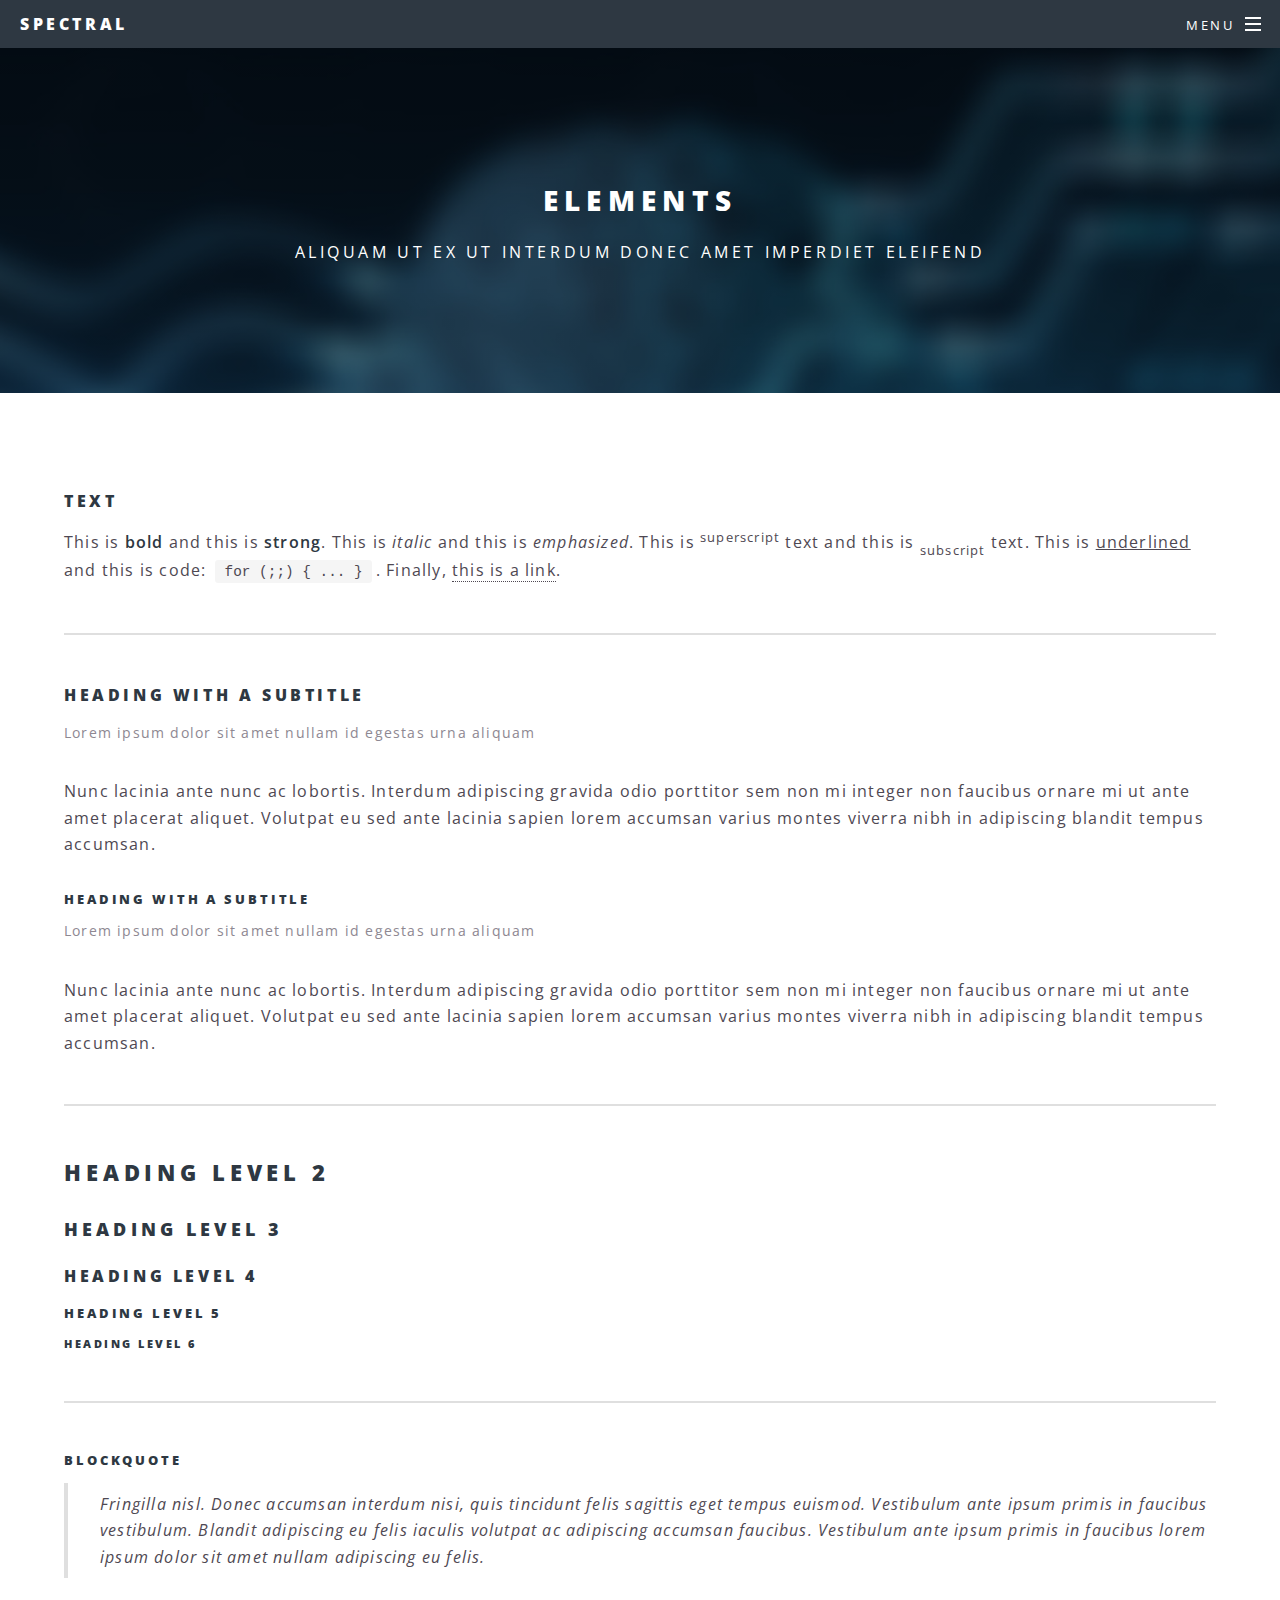
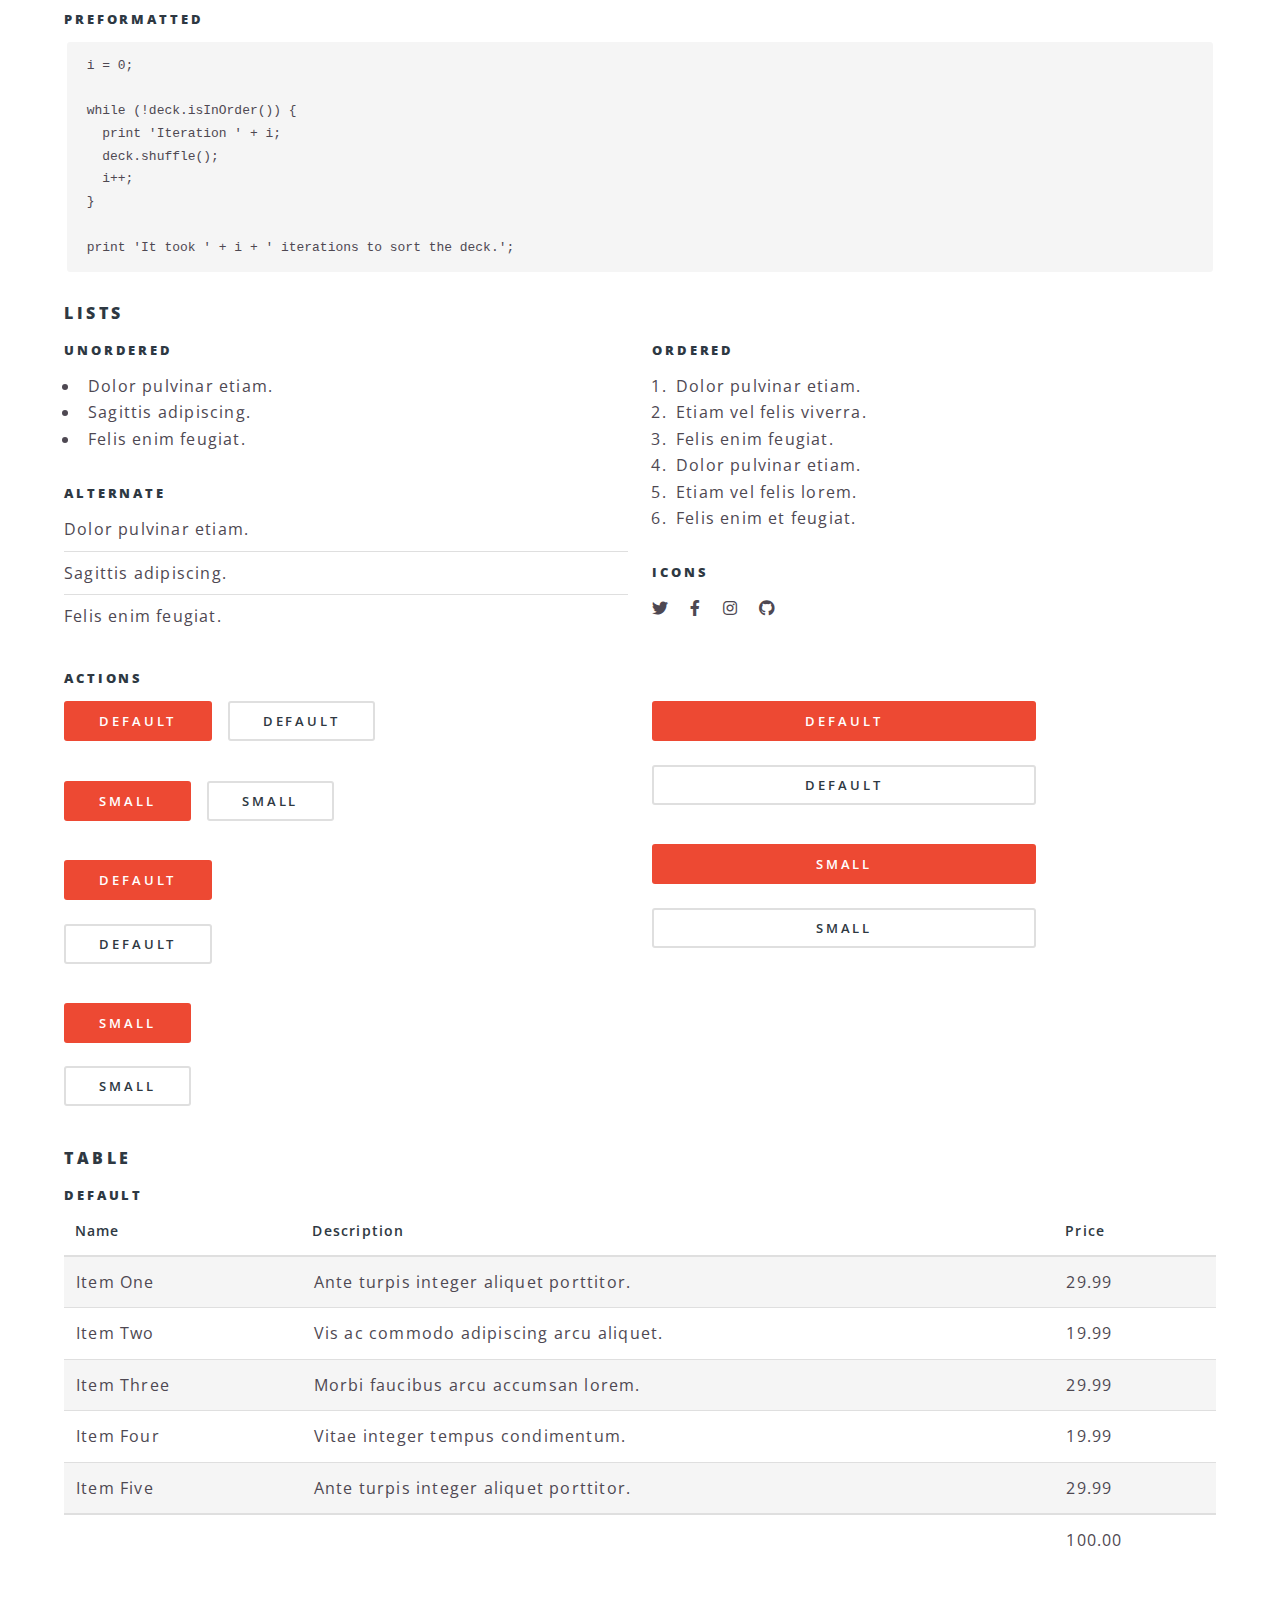
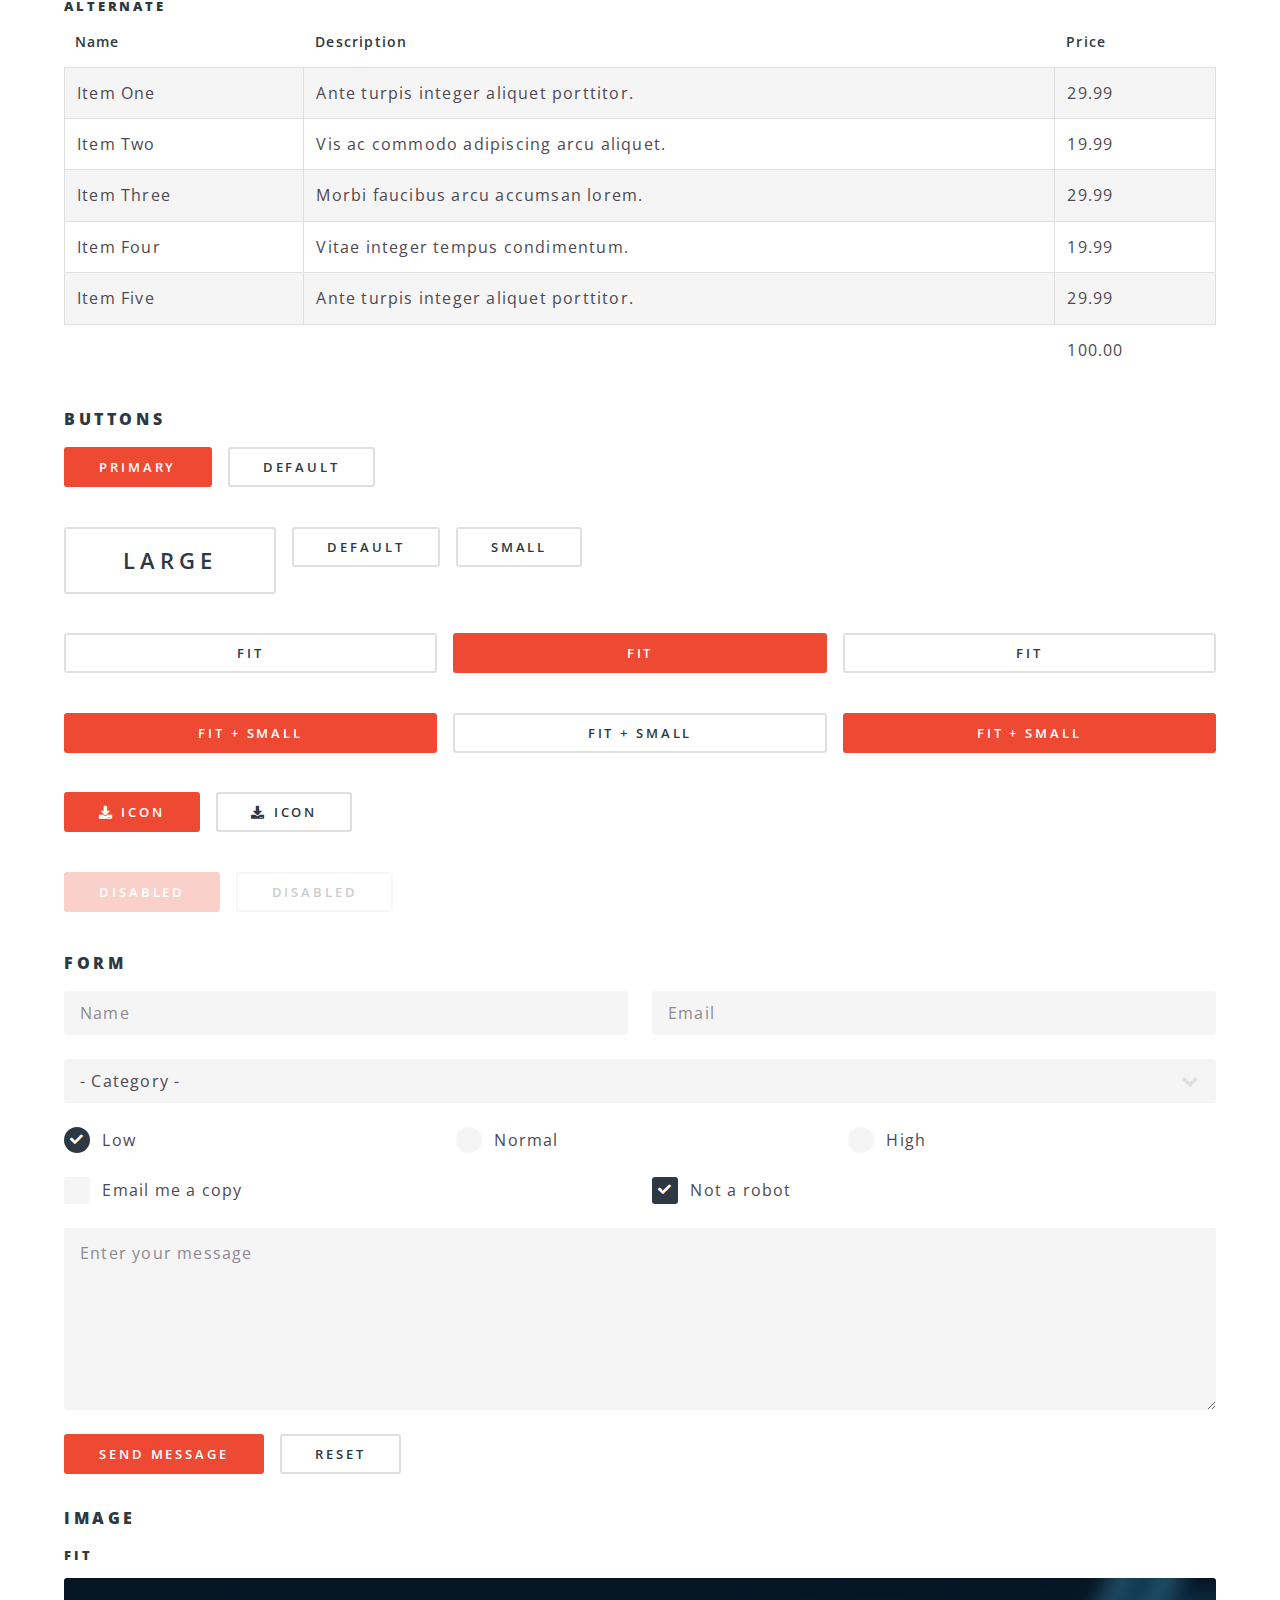
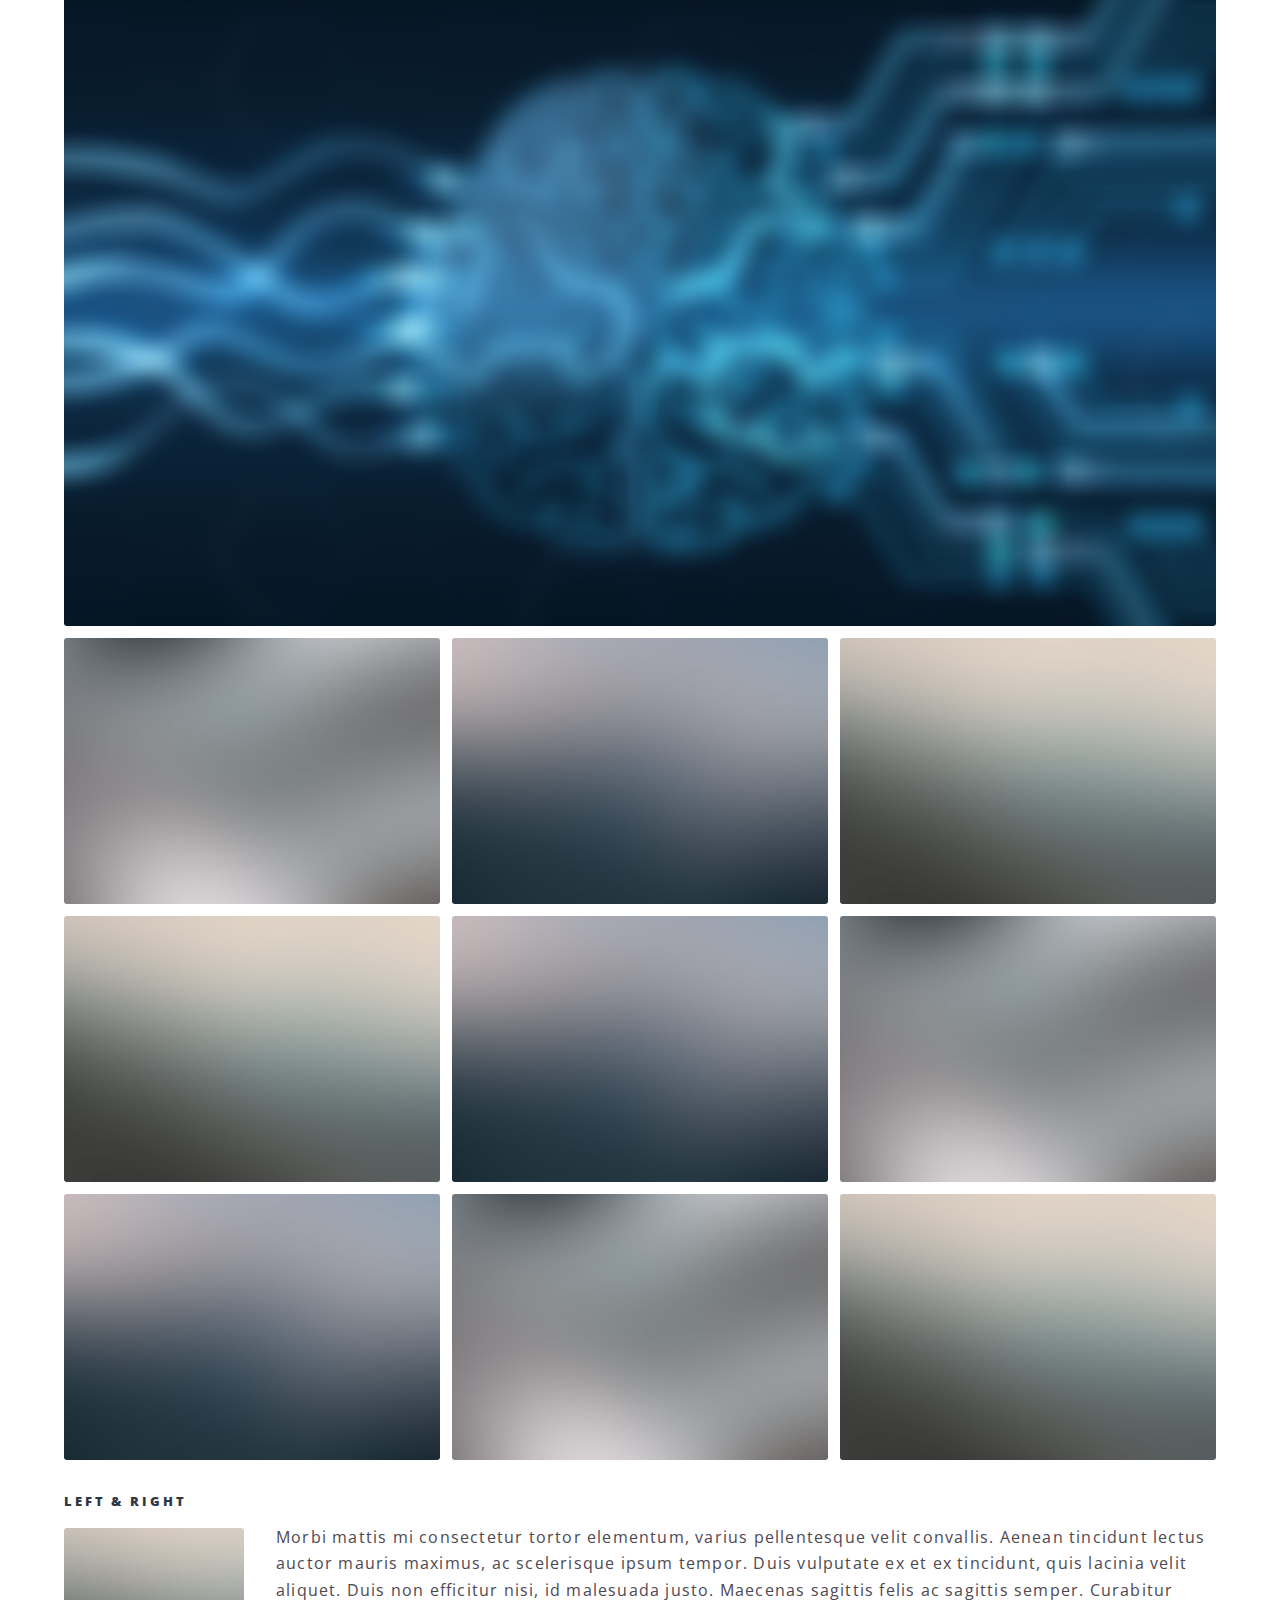
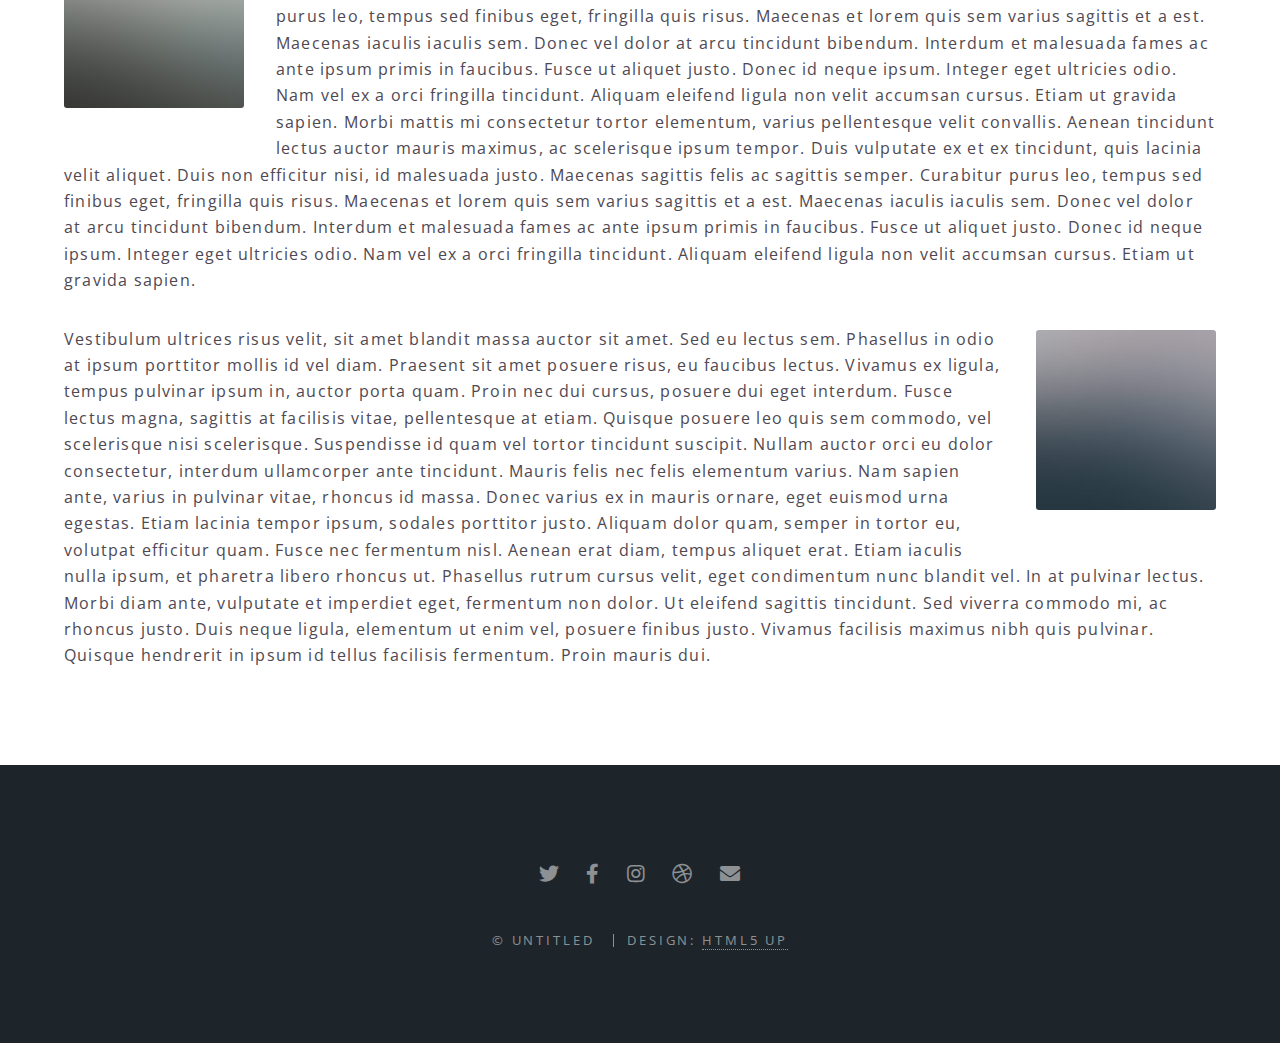
==== contact.html @ a194f53e "Updating website..." ====
<!DOCTYPE HTML>
<!--
	Pablo Doñate Navarro
	html5up.net | @ajlkn
	Free for personal and commercial use under the CCA 3.0 license (html5up.net/license)
-->
<html>

<head>
	<title>Elements - Spectral by HTML5 UP</title>
	<meta charset="utf-8" />
	<meta name="viewport" content="width=device-width, initial-scale=1, user-scalable=no" />
	<link rel="stylesheet" href="assets/css/main.css" />
	<noscript>
		<link rel="stylesheet" href="assets/css/noscript.css" />
	</noscript>
</head>

<body class="is-preload">

	<!-- Page Wrapper -->
	<div id="page-wrapper">

		<!-- Header -->
		<header id="header">
			<h1><a href="index.html">Spectral</a></h1>
			<nav id="nav">
				<ul>
					<li class="special">
						<a href="#menu" class="menuToggle"><span>Menu</span></a>
						<div id="menu">
							<ul>
								<li><a href="index.html">Home</a></li>
								<li><a href="generic.html">Generic</a></li>
								<li><a href="elements.html">Elements</a></li>
								<li><a href="#">Sign Up</a></li>
								<li><a href="#">Log In</a></li>
							</ul>
						</div>
					</li>
				</ul>
			</nav>
		</header>

		<!-- Main -->
		<article id="main">
			<header>
				<h2>Elements</h2>
				<p>Aliquam ut ex ut interdum donec amet imperdiet eleifend</p>
			</header>
			<section class="wrapper style5">
				<div class="inner">

					<section>
						<h4>Text</h4>
						<p>This is <b>bold</b> and this is <strong>strong</strong>. This is <i>italic</i> and this is
							<em>emphasized</em>.
							This is <sup>superscript</sup> text and this is <sub>subscript</sub> text.
							This is <u>underlined</u> and this is code: <code>for (;;) { ... }</code>. Finally, <a
								href="#">this is a link</a>.</p>
						<hr />
						<header>
							<h4>Heading with a Subtitle</h4>
							<p>Lorem ipsum dolor sit amet nullam id egestas urna aliquam</p>
						</header>
						<p>Nunc lacinia ante nunc ac lobortis. Interdum adipiscing gravida odio porttitor sem non mi
							integer non faucibus ornare mi ut ante amet placerat aliquet. Volutpat eu sed ante lacinia
							sapien lorem accumsan varius montes viverra nibh in adipiscing blandit tempus accumsan.</p>
						<header>
							<h5>Heading with a Subtitle</h5>
							<p>Lorem ipsum dolor sit amet nullam id egestas urna aliquam</p>
						</header>
						<p>Nunc lacinia ante nunc ac lobortis. Interdum adipiscing gravida odio porttitor sem non mi
							integer non faucibus ornare mi ut ante amet placerat aliquet. Volutpat eu sed ante lacinia
							sapien lorem accumsan varius montes viverra nibh in adipiscing blandit tempus accumsan.</p>
						<hr />
						<h2>Heading Level 2</h2>
						<h3>Heading Level 3</h3>
						<h4>Heading Level 4</h4>
						<h5>Heading Level 5</h5>
						<h6>Heading Level 6</h6>
						<hr />
						<h5>Blockquote</h5>
						<blockquote>Fringilla nisl. Donec accumsan interdum nisi, quis tincidunt felis sagittis eget
							tempus euismod. Vestibulum ante ipsum primis in faucibus vestibulum. Blandit adipiscing eu
							felis iaculis volutpat ac adipiscing accumsan faucibus. Vestibulum ante ipsum primis in
							faucibus lorem ipsum dolor sit amet nullam adipiscing eu felis.</blockquote>
						<h5>Preformatted</h5>
						<pre><code>i = 0;

while (!deck.isInOrder()) {
  print 'Iteration ' + i;
  deck.shuffle();
  i++;
}

print 'It took ' + i + ' iterations to sort the deck.';</code></pre>
					</section>

					<section>
						<h4>Lists</h4>
						<div class="row">
							<div class="col-6 col-12-medium">
								<h5>Unordered</h5>
								<ul>
									<li>Dolor pulvinar etiam.</li>
									<li>Sagittis adipiscing.</li>
									<li>Felis enim feugiat.</li>
								</ul>
								<h5>Alternate</h5>
								<ul class="alt">
									<li>Dolor pulvinar etiam.</li>
									<li>Sagittis adipiscing.</li>
									<li>Felis enim feugiat.</li>
								</ul>
							</div>
							<div class="col-6 col-12-medium">
								<h5>Ordered</h5>
								<ol>
									<li>Dolor pulvinar etiam.</li>
									<li>Etiam vel felis viverra.</li>
									<li>Felis enim feugiat.</li>
									<li>Dolor pulvinar etiam.</li>
									<li>Etiam vel felis lorem.</li>
									<li>Felis enim et feugiat.</li>
								</ol>
								<h5>Icons</h5>
								<ul class="icons">
									<li><a href="#" class="icon brands fa-twitter"><span
												class="label">Twitter</span></a></li>
									<li><a href="#" class="icon brands fa-facebook-f"><span
												class="label">Facebook</span></a></li>
									<li><a href="#" class="icon brands fa-instagram"><span
												class="label">Instagram</span></a></li>
									<li><a href="#" class="icon brands fa-github"><span class="label">Github</span></a>
									</li>
								</ul>
							</div>
						</div>
						<h5>Actions</h5>
						<div class="row">
							<div class="col-6 col-12-medium">
								<ul class="actions">
									<li><a href="#" class="button primary">Default</a></li>
									<li><a href="#" class="button">Default</a></li>
								</ul>
								<ul class="actions small">
									<li><a href="#" class="button primary small">Small</a></li>
									<li><a href="#" class="button small">Small</a></li>
								</ul>
								<ul class="actions stacked">
									<li><a href="#" class="button primary">Default</a></li>
									<li><a href="#" class="button">Default</a></li>
								</ul>
								<ul class="actions stacked">
									<li><a href="#" class="button primary small">Small</a></li>
									<li><a href="#" class="button small">Small</a></li>
								</ul>
							</div>
							<div class="col-6 col-12-medium">
								<ul class="actions stacked">
									<li><a href="#" class="button primary fit">Default</a></li>
									<li><a href="#" class="button fit">Default</a></li>
								</ul>
								<ul class="actions stacked">
									<li><a href="#" class="button primary small fit">Small</a></li>
									<li><a href="#" class="button small fit">Small</a></li>
								</ul>
							</div>
						</div>
					</section>

					<section>
						<h4>Table</h4>
						<h5>Default</h5>
						<div class="table-wrapper">
							<table>
								<thead>
									<tr>
										<th>Name</th>
										<th>Description</th>
										<th>Price</th>
									</tr>
								</thead>
								<tbody>
									<tr>
										<td>Item One</td>
										<td>Ante turpis integer aliquet porttitor.</td>
										<td>29.99</td>
									</tr>
									<tr>
										<td>Item Two</td>
										<td>Vis ac commodo adipiscing arcu aliquet.</td>
										<td>19.99</td>
									</tr>
									<tr>
										<td>Item Three</td>
										<td> Morbi faucibus arcu accumsan lorem.</td>
										<td>29.99</td>
									</tr>
									<tr>
										<td>Item Four</td>
										<td>Vitae integer tempus condimentum.</td>
										<td>19.99</td>
									</tr>
									<tr>
										<td>Item Five</td>
										<td>Ante turpis integer aliquet porttitor.</td>
										<td>29.99</td>
									</tr>
								</tbody>
								<tfoot>
									<tr>
										<td colspan="2"></td>
										<td>100.00</td>
									</tr>
								</tfoot>
							</table>
						</div>

						<h5>Alternate</h5>
						<div class="table-wrapper">
							<table class="alt">
								<thead>
									<tr>
										<th>Name</th>
										<th>Description</th>
										<th>Price</th>
									</tr>
								</thead>
								<tbody>
									<tr>
										<td>Item One</td>
										<td>Ante turpis integer aliquet porttitor.</td>
										<td>29.99</td>
									</tr>
									<tr>
										<td>Item Two</td>
										<td>Vis ac commodo adipiscing arcu aliquet.</td>
										<td>19.99</td>
									</tr>
									<tr>
										<td>Item Three</td>
										<td> Morbi faucibus arcu accumsan lorem.</td>
										<td>29.99</td>
									</tr>
									<tr>
										<td>Item Four</td>
										<td>Vitae integer tempus condimentum.</td>
										<td>19.99</td>
									</tr>
									<tr>
										<td>Item Five</td>
										<td>Ante turpis integer aliquet porttitor.</td>
										<td>29.99</td>
									</tr>
								</tbody>
								<tfoot>
									<tr>
										<td colspan="2"></td>
										<td>100.00</td>
									</tr>
								</tfoot>
							</table>
						</div>
					</section>

					<section>
						<h4>Buttons</h4>
						<ul class="actions">
							<li><a href="#" class="button primary">Primary</a></li>
							<li><a href="#" class="button">Default</a></li>
						</ul>
						<ul class="actions">
							<li><a href="#" class="button large">Large</a></li>
							<li><a href="#" class="button">Default</a></li>
							<li><a href="#" class="button small">Small</a></li>
						</ul>
						<ul class="actions fit">
							<li><a href="#" class="button fit">Fit</a></li>
							<li><a href="#" class="button primary fit">Fit</a></li>
							<li><a href="#" class="button fit">Fit</a></li>
						</ul>
						<ul class="actions fit small">
							<li><a href="#" class="button primary fit small">Fit + Small</a></li>
							<li><a href="#" class="button fit small">Fit + Small</a></li>
							<li><a href="#" class="button primary fit small">Fit + Small</a></li>
						</ul>
						<ul class="actions">
							<li><a href="#" class="button primary icon solid fa-download">Icon</a></li>
							<li><a href="#" class="button icon solid fa-download">Icon</a></li>
						</ul>
						<ul class="actions">
							<li><span class="button primary disabled">Disabled</span></li>
							<li><span class="button disabled">Disabled</span></li>
						</ul>
					</section>

					<section>
						<h4>Form</h4>
						<form method="post" action="#">
							<div class="row gtr-uniform">
								<div class="col-6 col-12-xsmall">
									<input type="text" name="demo-name" id="demo-name" value="" placeholder="Name" />
								</div>
								<div class="col-6 col-12-xsmall">
									<input type="email" name="demo-email" id="demo-email" value=""
										placeholder="Email" />
								</div>
								<div class="col-12">
									<select name="demo-category" id="demo-category">
										<option value="">- Category -</option>
										<option value="1">Manufacturing</option>
										<option value="1">Shipping</option>
										<option value="1">Administration</option>
										<option value="1">Human Resources</option>
									</select>
								</div>
								<div class="col-4 col-12-small">
									<input type="radio" id="demo-priority-low" name="demo-priority" checked>
									<label for="demo-priority-low">Low</label>
								</div>
								<div class="col-4 col-12-small">
									<input type="radio" id="demo-priority-normal" name="demo-priority">
									<label for="demo-priority-normal">Normal</label>
								</div>
								<div class="col-4 col-12-small">
									<input type="radio" id="demo-priority-high" name="demo-priority">
									<label for="demo-priority-high">High</label>
								</div>
								<div class="col-6 col-12-small">
									<input type="checkbox" id="demo-copy" name="demo-copy">
									<label for="demo-copy">Email me a copy</label>
								</div>
								<div class="col-6 col-12-small">
									<input type="checkbox" id="demo-human" name="demo-human" checked>
									<label for="demo-human">Not a robot</label>
								</div>
								<div class="col-12">
									<textarea name="demo-message" id="demo-message" placeholder="Enter your message"
										rows="6"></textarea>
								</div>
								<div class="col-12">
									<ul class="actions">
										<li><input type="submit" value="Send Message" class="primary" /></li>
										<li><input type="reset" value="Reset" /></li>
									</ul>
								</div>
							</div>
						</form>
					</section>

					<section>
						<h4>Image</h4>
						<h5>Fit</h5>
						<div class="box alt">
							<div class="row gtr-50 gtr-uniform">
								<div class="col-12"><span class="image fit"><img src="images/banner.jpg"
											alt="" /></span></div>
								<div class="col-4"><span class="image fit"><img src="images/pic01.jpg" alt="" /></span>
								</div>
								<div class="col-4"><span class="image fit"><img src="images/pic02.jpg" alt="" /></span>
								</div>
								<div class="col-4"><span class="image fit"><img src="images/pic03.jpg" alt="" /></span>
								</div>
								<div class="col-4"><span class="image fit"><img src="images/pic03.jpg" alt="" /></span>
								</div>
								<div class="col-4"><span class="image fit"><img src="images/pic02.jpg" alt="" /></span>
								</div>
								<div class="col-4"><span class="image fit"><img src="images/pic01.jpg" alt="" /></span>
								</div>
								<div class="col-4"><span class="image fit"><img src="images/pic02.jpg" alt="" /></span>
								</div>
								<div class="col-4"><span class="image fit"><img src="images/pic01.jpg" alt="" /></span>
								</div>
								<div class="col-4"><span class="image fit"><img src="images/pic03.jpg" alt="" /></span>
								</div>
							</div>
						</div>
						<h5>Left &amp; Right</h5>
						<p><span class="image left"><img src="images/pic04.jpg" alt="" /></span>Morbi mattis mi
							consectetur tortor elementum, varius pellentesque velit convallis. Aenean tincidunt lectus
							auctor mauris maximus, ac scelerisque ipsum tempor. Duis vulputate ex et ex tincidunt, quis
							lacinia velit aliquet. Duis non efficitur nisi, id malesuada justo. Maecenas sagittis felis
							ac sagittis semper. Curabitur purus leo, tempus sed finibus eget, fringilla quis risus.
							Maecenas et lorem quis sem varius sagittis et a est. Maecenas iaculis iaculis sem. Donec vel
							dolor at arcu tincidunt bibendum. Interdum et malesuada fames ac ante ipsum primis in
							faucibus. Fusce ut aliquet justo. Donec id neque ipsum. Integer eget ultricies odio. Nam vel
							ex a orci fringilla tincidunt. Aliquam eleifend ligula non velit accumsan cursus. Etiam ut
							gravida sapien. Morbi mattis mi consectetur tortor elementum, varius pellentesque velit
							convallis. Aenean tincidunt lectus auctor mauris maximus, ac scelerisque ipsum tempor. Duis
							vulputate ex et ex tincidunt, quis lacinia velit aliquet. Duis non efficitur nisi, id
							malesuada justo. Maecenas sagittis felis ac sagittis semper. Curabitur purus leo, tempus sed
							finibus eget, fringilla quis risus. Maecenas et lorem quis sem varius sagittis et a est.
							Maecenas iaculis iaculis sem. Donec vel dolor at arcu tincidunt bibendum. Interdum et
							malesuada fames ac ante ipsum primis in faucibus. Fusce ut aliquet justo. Donec id neque
							ipsum. Integer eget ultricies odio. Nam vel ex a orci fringilla tincidunt. Aliquam eleifend
							ligula non velit accumsan cursus. Etiam ut gravida sapien.</p>
						<p><span class="image right"><img src="images/pic05.jpg" alt="" /></span>Vestibulum ultrices
							risus velit, sit amet blandit massa auctor sit amet. Sed eu lectus sem. Phasellus in odio at
							ipsum porttitor mollis id vel diam. Praesent sit amet posuere risus, eu faucibus lectus.
							Vivamus ex ligula, tempus pulvinar ipsum in, auctor porta quam. Proin nec dui cursus,
							posuere dui eget interdum. Fusce lectus magna, sagittis at facilisis vitae, pellentesque at
							etiam. Quisque posuere leo quis sem commodo, vel scelerisque nisi scelerisque. Suspendisse
							id quam vel tortor tincidunt suscipit. Nullam auctor orci eu dolor consectetur, interdum
							ullamcorper ante tincidunt. Mauris felis nec felis elementum varius. Nam sapien ante, varius
							in pulvinar vitae, rhoncus id massa. Donec varius ex in mauris ornare, eget euismod urna
							egestas. Etiam lacinia tempor ipsum, sodales porttitor justo. Aliquam dolor quam, semper in
							tortor eu, volutpat efficitur quam. Fusce nec fermentum nisl. Aenean erat diam, tempus
							aliquet erat. Etiam iaculis nulla ipsum, et pharetra libero rhoncus ut. Phasellus rutrum
							cursus velit, eget condimentum nunc blandit vel. In at pulvinar lectus. Morbi diam ante,
							vulputate et imperdiet eget, fermentum non dolor. Ut eleifend sagittis tincidunt. Sed
							viverra commodo mi, ac rhoncus justo. Duis neque ligula, elementum ut enim vel, posuere
							finibus justo. Vivamus facilisis maximus nibh quis pulvinar. Quisque hendrerit in ipsum id
							tellus facilisis fermentum. Proin mauris dui.</p>
					</section>

				</div>
			</section>
		</article>

		<!-- Footer -->
		<footer id="footer">
			<ul class="icons">
				<li><a href="#" class="icon brands fa-twitter"><span class="label">Twitter</span></a></li>
				<li><a href="#" class="icon brands fa-facebook-f"><span class="label">Facebook</span></a></li>
				<li><a href="#" class="icon brands fa-instagram"><span class="label">Instagram</span></a></li>
				<li><a href="#" class="icon brands fa-dribbble"><span class="label">Dribbble</span></a></li>
				<li><a href="#" class="icon solid fa-envelope"><span class="label">Email</span></a></li>
			</ul>
			<ul class="copyright">
				<li>&copy; Untitled</li>
				<li>Design: <a href="http://html5up.net">HTML5 UP</a></li>
			</ul>
		</footer>

	</div>

	<!-- Scripts -->
	<script src="assets/js/jquery.min.js"></script>
	<script src="assets/js/jquery.scrollex.min.js"></script>
	<script src="assets/js/jquery.scrolly.min.js"></script>
	<script src="assets/js/browser.min.js"></script>
	<script src="assets/js/breakpoints.min.js"></script>
	<script src="assets/js/util.js"></script>
	<script src="assets/js/main.js"></script>

</body>

</html>
---- assets/css/main.css ----
@import url(fontawesome-all.min.css);
@import url("https://fonts.googleapis.com/css?family=Open+Sans:400,400italic,600,600italic,800,800italic");

/*
	Spectral by HTML5 UP
	html5up.net | @ajlkn
	Free for personal and commercial use under the CCA 3.0 license (html5up.net/license)
*/

html, body, div, span, applet, object,
iframe, h1, h2, h3, h4, h5, h6, p, blockquote,
pre, a, abbr, acronym, address, big, cite,
code, del, dfn, em, img, ins, kbd, q, s, samp,
small, strike, strong, sub, sup, tt, var, b,
u, i, center, dl, dt, dd, ol, ul, li, fieldset,
form, label, legend, table, caption, tbody,
tfoot, thead, tr, th, td, article, aside,
canvas, details, embed, figure, figcaption,
footer, header, hgroup, menu, nav, output, ruby,
section, summary, time, mark, audio, video {
	margin: 0;
	padding: 0;
	border: 0;
	font-size: 100%;
	font: inherit;
	vertical-align: baseline;}

article, aside, details, figcaption, figure,
footer, header, hgroup, menu, nav, section {
	display: block;}

body {
	line-height: 1;
}

ol, ul {
	list-style: none;
}

blockquote, q {
	quotes: none;
}

	blockquote:before, blockquote:after, q:before, q:after {
		content: '';
		content: none;
	}

table {
	border-collapse: collapse;
	border-spacing: 0;
}

body {
	-webkit-text-size-adjust: none;
}

mark {
	background-color: transparent;
	color: inherit;
}

input::-moz-focus-inner {
	border: 0;
	padding: 0;
}

input, select, textarea {
	-moz-appearance: none;
	-webkit-appearance: none;
	-ms-appearance: none;
	appearance: none;
}

/* Basic */

	@-ms-viewport {
		width: device-width;
	}

	html {
		box-sizing: border-box;
	}

	*, *:before, *:after {
		box-sizing: inherit;
	}

	body {
		background: #2e3842;
	}

		body.is-preload *, body.is-preload *:before, body.is-preload *:after {
			-moz-animation: none !important;
			-webkit-animation: none !important;
			-ms-animation: none !important;
			animation: none !important;
			-moz-transition: none !important;
			-webkit-transition: none !important;
			-ms-transition: none !important;
			transition: none !important;
		}

	body, input, select, textarea {
		color: #fff;
		font-family: "Open Sans", Helvetica, sans-serif;
		font-size: 15pt;
		font-weight: 400;
		letter-spacing: 0.075em;
		line-height: 1.65em;
	}

		@media screen and (max-width: 1680px) {

			body, input, select, textarea {
				font-size: 13pt;
			}

		}

		@media screen and (max-width: 1280px) {

			body, input, select, textarea {
				font-size: 12pt;
			}

		}

		@media screen and (max-width: 736px) {

			body, input, select, textarea {
				font-size: 11pt;
				letter-spacing: 0.0375em;
			}

		}

	a {
		-moz-transition: color 0.2s ease, border-bottom-color 0.2s ease;
		-webkit-transition: color 0.2s ease, border-bottom-color 0.2s ease;
		-ms-transition: color 0.2s ease, border-bottom-color 0.2s ease;
		transition: color 0.2s ease, border-bottom-color 0.2s ease;
		border-bottom: dotted 1px;
		color: inherit;
		text-decoration: none;
	}

		a:hover {
			border-bottom-color: transparent;
		}

	strong, b {
		color: #fff;
		font-weight: 600;
	}

	em, i {
		font-style: italic;
	}

	p {
		margin: 0 0 2em 0;
	}

	h1, h2, h3, h4, h5, h6 {
		color: #fff;
		font-weight: 800;
		letter-spacing: 0.225em;
		line-height: 1em;
		margin: 0 0 1em 0;
		text-transform: uppercase;
	}

		h1 a, h2 a, h3 a, h4 a, h5 a, h6 a {
			color: inherit;
			text-decoration: none;
		}

	h2 {
		font-size: 1.35em;
		line-height: 1.75em;
	}

		@media screen and (max-width: 736px) {

			h2 {
				font-size: 1.1em;
				line-height: 1.65em;
			}

		}

	h3 {
		font-size: 1.15em;
		line-height: 1.75em;
	}

		@media screen and (max-width: 736px) {

			h3 {
				font-size: 1em;
				line-height: 1.65em;
			}

		}

	h4 {
		font-size: 1em;
		line-height: 1.5em;
	}

	h5 {
		font-size: 0.8em;
		line-height: 1.5em;
	}

	h6 {
		font-size: 0.7em;
		line-height: 1.5em;
	}

	sub {
		font-size: 0.8em;
		position: relative;
		top: 0.5em;
	}

	sup {
		font-size: 0.8em;
		position: relative;
		top: -0.5em;
	}

	hr {
		border: 0;
		border-bottom: solid 2px #fff;
		margin: 3em 0;
	}

		hr.major {
			margin: 4.5em 0;
		}

	blockquote {
		border-left: solid 4px #fff;
		font-style: italic;
		margin: 0 0 2em 0;
		padding: 0.5em 0 0.5em 2em;
	}

	code {
		background: rgba(144, 144, 144, 0.25);
		border-radius: 3px;
		font-family: "Courier New", monospace;
		font-size: 0.9em;
		letter-spacing: 0;
		margin: 0 0.25em;
		padding: 0.25em 0.65em;
	}

	pre {
		-webkit-overflow-scrolling: touch;
		font-family: "Courier New", monospace;
		font-size: 0.9em;
		margin: 0 0 2em 0;
	}

		pre code {
			display: block;
			line-height: 1.75em;
			padding: 1em 1.5em;
			overflow-x: auto;
		}

	.align-left {
		text-align: left;
	}

	.align-center {
		text-align: center;
	}

	.align-right {
		text-align: right;
	}

/* Row */

	.row {
		display: flex;
		flex-wrap: wrap;
		box-sizing: border-box;
		align-items: stretch;
	}

		.row > * {
			box-sizing: border-box;
		}

		.row.gtr-uniform > * > :last-child {
			margin-bottom: 0;
		}

		.row.aln-left {
			justify-content: flex-start;
		}

		.row.aln-center {
			justify-content: center;
		}

		.row.aln-right {
			justify-content: flex-end;
		}

		.row.aln-top {
			align-items: flex-start;
		}

		.row.aln-middle {
			align-items: center;
		}

		.row.aln-bottom {
			align-items: flex-end;
		}

		.row > .imp {
			order: -1;
		}

		.row > .col-1 {
			width: 8.33333%;
		}

		.row > .off-1 {
			margin-left: 8.33333%;
		}

		.row > .col-2 {
			width: 16.66667%;
		}

		.row > .off-2 {
			margin-left: 16.66667%;
		}

		.row > .col-3 {
			width: 25%;
		}

		.row > .off-3 {
			margin-left: 25%;
		}

		.row > .col-4 {
			width: 33.33333%;
		}

		.row > .off-4 {
			margin-left: 33.33333%;
		}

		.row > .col-5 {
			width: 41.66667%;
		}

		.row > .off-5 {
			margin-left: 41.66667%;
		}

		.row > .col-6 {
			width: 50%;
		}

		.row > .off-6 {
			margin-left: 50%;
		}

		.row > .col-7 {
			width: 58.33333%;
		}

		.row > .off-7 {
			margin-left: 58.33333%;
		}

		.row > .col-8 {
			width: 66.66667%;
		}

		.row > .off-8 {
			margin-left: 66.66667%;
		}

		.row > .col-9 {
			width: 75%;
		}

		.row > .off-9 {
			margin-left: 75%;
		}

		.row > .col-10 {
			width: 83.33333%;
		}

		.row > .off-10 {
			margin-left: 83.33333%;
		}

		.row > .col-11 {
			width: 91.66667%;
		}

		.row > .off-11 {
			margin-left: 91.66667%;
		}

		.row > .col-12 {
			width: 100%;
		}

		.row > .off-12 {
			margin-left: 100%;
		}

		.row.gtr-0 {
			margin-top: 0;
			margin-left: 0em;
		}

			.row.gtr-0 > * {
				padding: 0 0 0 0em;
			}

			.row.gtr-0.gtr-uniform {
				margin-top: 0em;
			}

				.row.gtr-0.gtr-uniform > * {
					padding-top: 0em;
				}

		.row.gtr-25 {
			margin-top: 0;
			margin-left: -0.375em;
		}

			.row.gtr-25 > * {
				padding: 0 0 0 0.375em;
			}

			.row.gtr-25.gtr-uniform {
				margin-top: -0.375em;
			}

				.row.gtr-25.gtr-uniform > * {
					padding-top: 0.375em;
				}

		.row.gtr-50 {
			margin-top: 0;
			margin-left: -0.75em;
		}

			.row.gtr-50 > * {
				padding: 0 0 0 0.75em;
			}

			.row.gtr-50.gtr-uniform {
				margin-top: -0.75em;
			}

				.row.gtr-50.gtr-uniform > * {
					padding-top: 0.75em;
				}

		.row {
			margin-top: 0;
			margin-left: -1.5em;
		}

			.row > * {
				padding: 0 0 0 1.5em;
			}

			.row.gtr-uniform {
				margin-top: -1.5em;
			}

				.row.gtr-uniform > * {
					padding-top: 1.5em;
				}

		.row.gtr-150 {
			margin-top: 0;
			margin-left: -2.25em;
		}

			.row.gtr-150 > * {
				padding: 0 0 0 2.25em;
			}

			.row.gtr-150.gtr-uniform {
				margin-top: -2.25em;
			}

				.row.gtr-150.gtr-uniform > * {
					padding-top: 2.25em;
				}

		.row.gtr-200 {
			margin-top: 0;
			margin-left: -3em;
		}

			.row.gtr-200 > * {
				padding: 0 0 0 3em;
			}

			.row.gtr-200.gtr-uniform {
				margin-top: -3em;
			}

				.row.gtr-200.gtr-uniform > * {
					padding-top: 3em;
				}

		@media screen and (max-width: 1680px) {

			.row {
				display: flex;
				flex-wrap: wrap;
				box-sizing: border-box;
				align-items: stretch;
			}

				.row > * {
					box-sizing: border-box;
				}

				.row.gtr-uniform > * > :last-child {
					margin-bottom: 0;
				}

				.row.aln-left {
					justify-content: flex-start;
				}

				.row.aln-center {
					justify-content: center;
				}

				.row.aln-right {
					justify-content: flex-end;
				}

				.row.aln-top {
					align-items: flex-start;
				}

				.row.aln-middle {
					align-items: center;
				}

				.row.aln-bottom {
					align-items: flex-end;
				}

				.row > .imp-xlarge {
					order: -1;
				}

				.row > .col-1-xlarge {
					width: 8.33333%;
				}

				.row > .off-1-xlarge {
					margin-left: 8.33333%;
				}

				.row > .col-2-xlarge {
					width: 16.66667%;
				}

				.row > .off-2-xlarge {
					margin-left: 16.66667%;
				}

				.row > .col-3-xlarge {
					width: 25%;
				}

				.row > .off-3-xlarge {
					margin-left: 25%;
				}

				.row > .col-4-xlarge {
					width: 33.33333%;
				}

				.row > .off-4-xlarge {
					margin-left: 33.33333%;
				}

				.row > .col-5-xlarge {
					width: 41.66667%;
				}

				.row > .off-5-xlarge {
					margin-left: 41.66667%;
				}

				.row > .col-6-xlarge {
					width: 50%;
				}

				.row > .off-6-xlarge {
					margin-left: 50%;
				}

				.row > .col-7-xlarge {
					width: 58.33333%;
				}

				.row > .off-7-xlarge {
					margin-left: 58.33333%;
				}

				.row > .col-8-xlarge {
					width: 66.66667%;
				}

				.row > .off-8-xlarge {
					margin-left: 66.66667%;
				}

				.row > .col-9-xlarge {
					width: 75%;
				}

				.row > .off-9-xlarge {
					margin-left: 75%;
				}

				.row > .col-10-xlarge {
					width: 83.33333%;
				}

				.row > .off-10-xlarge {
					margin-left: 83.33333%;
				}

				.row > .col-11-xlarge {
					width: 91.66667%;
				}

				.row > .off-11-xlarge {
					margin-left: 91.66667%;
				}

				.row > .col-12-xlarge {
					width: 100%;
				}

				.row > .off-12-xlarge {
					margin-left: 100%;
				}

				.row.gtr-0 {
					margin-top: 0;
					margin-left: 0em;
				}

					.row.gtr-0 > * {
						padding: 0 0 0 0em;
					}

					.row.gtr-0.gtr-uniform {
						margin-top: 0em;
					}

						.row.gtr-0.gtr-uniform > * {
							padding-top: 0em;
						}

				.row.gtr-25 {
					margin-top: 0;
					margin-left: -0.375em;
				}

					.row.gtr-25 > * {
						padding: 0 0 0 0.375em;
					}

					.row.gtr-25.gtr-uniform {
						margin-top: -0.375em;
					}

						.row.gtr-25.gtr-uniform > * {
							padding-top: 0.375em;
						}

				.row.gtr-50 {
					margin-top: 0;
					margin-left: -0.75em;
				}

					.row.gtr-50 > * {
						padding: 0 0 0 0.75em;
					}

					.row.gtr-50.gtr-uniform {
						margin-top: -0.75em;
					}

						.row.gtr-50.gtr-uniform > * {
							padding-top: 0.75em;
						}

				.row {
					margin-top: 0;
					margin-left: -1.5em;
				}

					.row > * {
						padding: 0 0 0 1.5em;
					}

					.row.gtr-uniform {
						margin-top: -1.5em;
					}

						.row.gtr-uniform > * {
							padding-top: 1.5em;
						}

				.row.gtr-150 {
					margin-top: 0;
					margin-left: -2.25em;
				}

					.row.gtr-150 > * {
						padding: 0 0 0 2.25em;
					}

					.row.gtr-150.gtr-uniform {
						margin-top: -2.25em;
					}

						.row.gtr-150.gtr-uniform > * {
							padding-top: 2.25em;
						}

				.row.gtr-200 {
					margin-top: 0;
					margin-left: -3em;
				}

					.row.gtr-200 > * {
						padding: 0 0 0 3em;
					}

					.row.gtr-200.gtr-uniform {
						margin-top: -3em;
					}

						.row.gtr-200.gtr-uniform > * {
							padding-top: 3em;
						}

		}

		@media screen and (max-width: 1280px) {

			.row {
				display: flex;
				flex-wrap: wrap;
				box-sizing: border-box;
				align-items: stretch;
			}

				.row > * {
					box-sizing: border-box;
				}

				.row.gtr-uniform > * > :last-child {
					margin-bottom: 0;
				}

				.row.aln-left {
					justify-content: flex-start;
				}

				.row.aln-center {
					justify-content: center;
				}

				.row.aln-right {
					justify-content: flex-end;
				}

				.row.aln-top {
					align-items: flex-start;
				}

				.row.aln-middle {
					align-items: center;
				}

				.row.aln-bottom {
					align-items: flex-end;
				}

				.row > .imp-large {
					order: -1;
				}

				.row > .col-1-large {
					width: 8.33333%;
				}

				.row > .off-1-large {
					margin-left: 8.33333%;
				}

				.row > .col-2-large {
					width: 16.66667%;
				}

				.row > .off-2-large {
					margin-left: 16.66667%;
				}

				.row > .col-3-large {
					width: 25%;
				}

				.row > .off-3-large {
					margin-left: 25%;
				}

				.row > .col-4-large {
					width: 33.33333%;
				}

				.row > .off-4-large {
					margin-left: 33.33333%;
				}

				.row > .col-5-large {
					width: 41.66667%;
				}

				.row > .off-5-large {
					margin-left: 41.66667%;
				}

				.row > .col-6-large {
					width: 50%;
				}

				.row > .off-6-large {
					margin-left: 50%;
				}

				.row > .col-7-large {
					width: 58.33333%;
				}

				.row > .off-7-large {
					margin-left: 58.33333%;
				}

				.row > .col-8-large {
					width: 66.66667%;
				}

				.row > .off-8-large {
					margin-left: 66.66667%;
				}

				.row > .col-9-large {
					width: 75%;
				}

				.row > .off-9-large {
					margin-left: 75%;
				}

				.row > .col-10-large {
					width: 83.33333%;
				}

				.row > .off-10-large {
					margin-left: 83.33333%;
				}

				.row > .col-11-large {
					width: 91.66667%;
				}

				.row > .off-11-large {
					margin-left: 91.66667%;
				}

				.row > .col-12-large {
					width: 100%;
				}

				.row > .off-12-large {
					margin-left: 100%;
				}

				.row.gtr-0 {
					margin-top: 0;
					margin-left: 0em;
				}

					.row.gtr-0 > * {
						padding: 0 0 0 0em;
					}

					.row.gtr-0.gtr-uniform {
						margin-top: 0em;
					}

						.row.gtr-0.gtr-uniform > * {
							padding-top: 0em;
						}

				.row.gtr-25 {
					margin-top: 0;
					margin-left: -0.375em;
				}

					.row.gtr-25 > * {
						padding: 0 0 0 0.375em;
					}

					.row.gtr-25.gtr-uniform {
						margin-top: -0.375em;
					}

						.row.gtr-25.gtr-uniform > * {
							padding-top: 0.375em;
						}

				.row.gtr-50 {
					margin-top: 0;
					margin-left: -0.75em;
				}

					.row.gtr-50 > * {
						padding: 0 0 0 0.75em;
					}

					.row.gtr-50.gtr-uniform {
						margin-top: -0.75em;
					}

						.row.gtr-50.gtr-uniform > * {
							padding-top: 0.75em;
						}

				.row {
					margin-top: 0;
					margin-left: -1.5em;
				}

					.row > * {
						padding: 0 0 0 1.5em;
					}

					.row.gtr-uniform {
						margin-top: -1.5em;
					}

						.row.gtr-uniform > * {
							padding-top: 1.5em;
						}

				.row.gtr-150 {
					margin-top: 0;
					margin-left: -2.25em;
				}

					.row.gtr-150 > * {
						padding: 0 0 0 2.25em;
					}

					.row.gtr-150.gtr-uniform {
						margin-top: -2.25em;
					}

						.row.gtr-150.gtr-uniform > * {
							padding-top: 2.25em;
						}

				.row.gtr-200 {
					margin-top: 0;
					margin-left: -3em;
				}

					.row.gtr-200 > * {
						padding: 0 0 0 3em;
					}

					.row.gtr-200.gtr-uniform {
						margin-top: -3em;
					}

						.row.gtr-200.gtr-uniform > * {
							padding-top: 3em;
						}

		}

		@media screen and (max-width: 980px) {

			.row {
				display: flex;
				flex-wrap: wrap;
				box-sizing: border-box;
				align-items: stretch;
			}

				.row > * {
					box-sizing: border-box;
				}

				.row.gtr-uniform > * > :last-child {
					margin-bottom: 0;
				}

				.row.aln-left {
					justify-content: flex-start;
				}

				.row.aln-center {
					justify-content: center;
				}

				.row.aln-right {
					justify-content: flex-end;
				}

				.row.aln-top {
					align-items: flex-start;
				}

				.row.aln-middle {
					align-items: center;
				}

				.row.aln-bottom {
					align-items: flex-end;
				}

				.row > .imp-medium {
					order: -1;
				}

				.row > .col-1-medium {
					width: 8.33333%;
				}

				.row > .off-1-medium {
					margin-left: 8.33333%;
				}

				.row > .col-2-medium {
					width: 16.66667%;
				}

				.row > .off-2-medium {
					margin-left: 16.66667%;
				}

				.row > .col-3-medium {
					width: 25%;
				}

				.row > .off-3-medium {
					margin-left: 25%;
				}

				.row > .col-4-medium {
					width: 33.33333%;
				}

				.row > .off-4-medium {
					margin-left: 33.33333%;
				}

				.row > .col-5-medium {
					width: 41.66667%;
				}

				.row > .off-5-medium {
					margin-left: 41.66667%;
				}

				.row > .col-6-medium {
					width: 50%;
				}

				.row > .off-6-medium {
					margin-left: 50%;
				}

				.row > .col-7-medium {
					width: 58.33333%;
				}

				.row > .off-7-medium {
					margin-left: 58.33333%;
				}

				.row > .col-8-medium {
					width: 66.66667%;
				}

				.row > .off-8-medium {
					margin-left: 66.66667%;
				}

				.row > .col-9-medium {
					width: 75%;
				}

				.row > .off-9-medium {
					margin-left: 75%;
				}

				.row > .col-10-medium {
					width: 83.33333%;
				}

				.row > .off-10-medium {
					margin-left: 83.33333%;
				}

				.row > .col-11-medium {
					width: 91.66667%;
				}

				.row > .off-11-medium {
					margin-left: 91.66667%;
				}

				.row > .col-12-medium {
					width: 100%;
				}

				.row > .off-12-medium {
					margin-left: 100%;
				}

				.row.gtr-0 {
					margin-top: 0;
					margin-left: 0em;
				}

					.row.gtr-0 > * {
						padding: 0 0 0 0em;
					}

					.row.gtr-0.gtr-uniform {
						margin-top: 0em;
					}

						.row.gtr-0.gtr-uniform > * {
							padding-top: 0em;
						}

				.row.gtr-25 {
					margin-top: 0;
					margin-left: -0.375em;
				}

					.row.gtr-25 > * {
						padding: 0 0 0 0.375em;
					}

					.row.gtr-25.gtr-uniform {
						margin-top: -0.375em;
					}

						.row.gtr-25.gtr-uniform > * {
							padding-top: 0.375em;
						}

				.row.gtr-50 {
					margin-top: 0;
					margin-left: -0.75em;
				}

					.row.gtr-50 > * {
						padding: 0 0 0 0.75em;
					}

					.row.gtr-50.gtr-uniform {
						margin-top: -0.75em;
					}

						.row.gtr-50.gtr-uniform > * {
							padding-top: 0.75em;
						}

				.row {
					margin-top: 0;
					margin-left: -1.5em;
				}

					.row > * {
						padding: 0 0 0 1.5em;
					}

					.row.gtr-uniform {
						margin-top: -1.5em;
					}

						.row.gtr-uniform > * {
							padding-top: 1.5em;
						}

				.row.gtr-150 {
					margin-top: 0;
					margin-left: -2.25em;
				}

					.row.gtr-150 > * {
						padding: 0 0 0 2.25em;
					}

					.row.gtr-150.gtr-uniform {
						margin-top: -2.25em;
					}

						.row.gtr-150.gtr-uniform > * {
							padding-top: 2.25em;
						}

				.row.gtr-200 {
					margin-top: 0;
					margin-left: -3em;
				}

					.row.gtr-200 > * {
						padding: 0 0 0 3em;
					}

					.row.gtr-200.gtr-uniform {
						margin-top: -3em;
					}

						.row.gtr-200.gtr-uniform > * {
							padding-top: 3em;
						}

		}

		@media screen and (max-width: 736px) {

			.row {
				display: flex;
				flex-wrap: wrap;
				box-sizing: border-box;
				align-items: stretch;
			}

				.row > * {
					box-sizing: border-box;
				}

				.row.gtr-uniform > * > :last-child {
					margin-bottom: 0;
				}

				.row.aln-left {
					justify-content: flex-start;
				}

				.row.aln-center {
					justify-content: center;
				}

				.row.aln-right {
					justify-content: flex-end;
				}

				.row.aln-top {
					align-items: flex-start;
				}

				.row.aln-middle {
					align-items: center;
				}

				.row.aln-bottom {
					align-items: flex-end;
				}

				.row > .imp-small {
					order: -1;
				}

				.row > .col-1-small {
					width: 8.33333%;
				}

				.row > .off-1-small {
					margin-left: 8.33333%;
				}

				.row > .col-2-small {
					width: 16.66667%;
				}

				.row > .off-2-small {
					margin-left: 16.66667%;
				}

				.row > .col-3-small {
					width: 25%;
				}

				.row > .off-3-small {
					margin-left: 25%;
				}

				.row > .col-4-small {
					width: 33.33333%;
				}

				.row > .off-4-small {
					margin-left: 33.33333%;
				}

				.row > .col-5-small {
					width: 41.66667%;
				}

				.row > .off-5-small {
					margin-left: 41.66667%;
				}

				.row > .col-6-small {
					width: 50%;
				}

				.row > .off-6-small {
					margin-left: 50%;
				}

				.row > .col-7-small {
					width: 58.33333%;
				}

				.row > .off-7-small {
					margin-left: 58.33333%;
				}

				.row > .col-8-small {
					width: 66.66667%;
				}

				.row > .off-8-small {
					margin-left: 66.66667%;
				}

				.row > .col-9-small {
					width: 75%;
				}

				.row > .off-9-small {
					margin-left: 75%;
				}

				.row > .col-10-small {
					width: 83.33333%;
				}

				.row > .off-10-small {
					margin-left: 83.33333%;
				}

				.row > .col-11-small {
					width: 91.66667%;
				}

				.row > .off-11-small {
					margin-left: 91.66667%;
				}

				.row > .col-12-small {
					width: 100%;
				}

				.row > .off-12-small {
					margin-left: 100%;
				}

				.row.gtr-0 {
					margin-top: 0;
					margin-left: 0em;
				}

					.row.gtr-0 > * {
						padding: 0 0 0 0em;
					}

					.row.gtr-0.gtr-uniform {
						margin-top: 0em;
					}

						.row.gtr-0.gtr-uniform > * {
							padding-top: 0em;
						}

				.row.gtr-25 {
					margin-top: 0;
					margin-left: -0.375em;
				}

					.row.gtr-25 > * {
						padding: 0 0 0 0.375em;
					}

					.row.gtr-25.gtr-uniform {
						margin-top: -0.375em;
					}

						.row.gtr-25.gtr-uniform > * {
							padding-top: 0.375em;
						}

				.row.gtr-50 {
					margin-top: 0;
					margin-left: -0.75em;
				}

					.row.gtr-50 > * {
						padding: 0 0 0 0.75em;
					}

					.row.gtr-50.gtr-uniform {
						margin-top: -0.75em;
					}

						.row.gtr-50.gtr-uniform > * {
							padding-top: 0.75em;
						}

				.row {
					margin-top: 0;
					margin-left: -1.5em;
				}

					.row > * {
						padding: 0 0 0 1.5em;
					}

					.row.gtr-uniform {
						margin-top: -1.5em;
					}

						.row.gtr-uniform > * {
							padding-top: 1.5em;
						}

				.row.gtr-150 {
					margin-top: 0;
					margin-left: -2.25em;
				}

					.row.gtr-150 > * {
						padding: 0 0 0 2.25em;
					}

					.row.gtr-150.gtr-uniform {
						margin-top: -2.25em;
					}

						.row.gtr-150.gtr-uniform > * {
							padding-top: 2.25em;
						}

				.row.gtr-200 {
					margin-top: 0;
					margin-left: -3em;
				}

					.row.gtr-200 > * {
						padding: 0 0 0 3em;
					}

					.row.gtr-200.gtr-uniform {
						margin-top: -3em;
					}

						.row.gtr-200.gtr-uniform > * {
							padding-top: 3em;
						}

		}

		@media screen and (max-width: 480px) {

			.row {
				display: flex;
				flex-wrap: wrap;
				box-sizing: border-box;
				align-items: stretch;
			}

				.row > * {
					box-sizing: border-box;
				}

				.row.gtr-uniform > * > :last-child {
					margin-bottom: 0;
				}

				.row.aln-left {
					justify-content: flex-start;
				}

				.row.aln-center {
					justify-content: center;
				}

				.row.aln-right {
					justify-content: flex-end;
				}

				.row.aln-top {
					align-items: flex-start;
				}

				.row.aln-middle {
					align-items: center;
				}

				.row.aln-bottom {
					align-items: flex-end;
				}

				.row > .imp-xsmall {
					order: -1;
				}

				.row > .col-1-xsmall {
					width: 8.33333%;
				}

				.row > .off-1-xsmall {
					margin-left: 8.33333%;
				}

				.row > .col-2-xsmall {
					width: 16.66667%;
				}

				.row > .off-2-xsmall {
					margin-left: 16.66667%;
				}

				.row > .col-3-xsmall {
					width: 25%;
				}

				.row > .off-3-xsmall {
					margin-left: 25%;
				}

				.row > .col-4-xsmall {
					width: 33.33333%;
				}

				.row > .off-4-xsmall {
					margin-left: 33.33333%;
				}

				.row > .col-5-xsmall {
					width: 41.66667%;
				}

				.row > .off-5-xsmall {
					margin-left: 41.66667%;
				}

				.row > .col-6-xsmall {
					width: 50%;
				}

				.row > .off-6-xsmall {
					margin-left: 50%;
				}

				.row > .col-7-xsmall {
					width: 58.33333%;
				}

				.row > .off-7-xsmall {
					margin-left: 58.33333%;
				}

				.row > .col-8-xsmall {
					width: 66.66667%;
				}

				.row > .off-8-xsmall {
					margin-left: 66.66667%;
				}

				.row > .col-9-xsmall {
					width: 75%;
				}

				.row > .off-9-xsmall {
					margin-left: 75%;
				}

				.row > .col-10-xsmall {
					width: 83.33333%;
				}

				.row > .off-10-xsmall {
					margin-left: 83.33333%;
				}

				.row > .col-11-xsmall {
					width: 91.66667%;
				}

				.row > .off-11-xsmall {
					margin-left: 91.66667%;
				}

				.row > .col-12-xsmall {
					width: 100%;
				}

				.row > .off-12-xsmall {
					margin-left: 100%;
				}

				.row.gtr-0 {
					margin-top: 0;
					margin-left: 0em;
				}

					.row.gtr-0 > * {
						padding: 0 0 0 0em;
					}

					.row.gtr-0.gtr-uniform {
						margin-top: 0em;
					}

						.row.gtr-0.gtr-uniform > * {
							padding-top: 0em;
						}

				.row.gtr-25 {
					margin-top: 0;
					margin-left: -0.375em;
				}

					.row.gtr-25 > * {
						padding: 0 0 0 0.375em;
					}

					.row.gtr-25.gtr-uniform {
						margin-top: -0.375em;
					}

						.row.gtr-25.gtr-uniform > * {
							padding-top: 0.375em;
						}

				.row.gtr-50 {
					margin-top: 0;
					margin-left: -0.75em;
				}

					.row.gtr-50 > * {
						padding: 0 0 0 0.75em;
					}

					.row.gtr-50.gtr-uniform {
						margin-top: -0.75em;
					}

						.row.gtr-50.gtr-uniform > * {
							padding-top: 0.75em;
						}

				.row {
					margin-top: 0;
					margin-left: -1.5em;
				}

					.row > * {
						padding: 0 0 0 1.5em;
					}

					.row.gtr-uniform {
						margin-top: -1.5em;
					}

						.row.gtr-uniform > * {
							padding-top: 1.5em;
						}

				.row.gtr-150 {
					margin-top: 0;
					margin-left: -2.25em;
				}

					.row.gtr-150 > * {
						padding: 0 0 0 2.25em;
					}

					.row.gtr-150.gtr-uniform {
						margin-top: -2.25em;
					}

						.row.gtr-150.gtr-uniform > * {
							padding-top: 2.25em;
						}

				.row.gtr-200 {
					margin-top: 0;
					margin-left: -3em;
				}

					.row.gtr-200 > * {
						padding: 0 0 0 3em;
					}

					.row.gtr-200.gtr-uniform {
						margin-top: -3em;
					}

						.row.gtr-200.gtr-uniform > * {
							padding-top: 3em;
						}

		}

/* Section/Article */

	section.special, article.special {
		text-align: center;
	}

	header p {
		color: rgba(255, 255, 255, 0.5);
		position: relative;
		top: -0.25em;
	}

	header h3 + p {
		font-size: 1.1em;
	}

	header h4 + p,
	header h5 + p,
	header h6 + p {
		font-size: 0.9em;
	}

	header.major {
		margin: 0 0 3.5em 0;
	}

		header.major h2, header.major h3, header.major h4, header.major h5, header.major h6 {
			border-bottom: solid 2px #fff;
			display: inline-block;
			padding-bottom: 1em;
			position: relative;
		}

			header.major h2:after, header.major h3:after, header.major h4:after, header.major h5:after, header.major h6:after {
				content: '';
				display: block;
				height: 1px;
			}

		header.major p {
			color: #fff;
			top: 0;
		}

		@media screen and (max-width: 736px) {

			header.major {
				margin: 0 0 2em 0;
			}

		}

	@media screen and (max-width: 980px) {

		header br {
			display: none;
		}

	}

/* Form */

	form {
		margin: 0 0 2em 0;
	}

	label {
		color: #fff;
		display: block;
		font-size: 0.9em;
		font-weight: 600;
		margin: 0 0 1em 0;
	}

	input[type="text"],
	input[type="password"],
	input[type="email"],
	select,
	textarea {
		-moz-appearance: none;
		-webkit-appearance: none;
		-ms-appearance: none;
		appearance: none;
		background-color: rgba(144, 144, 144, 0.25);
		border-radius: 3px;
		border: none;
		color: inherit;
		display: block;
		outline: 0;
		padding: 0 1em;
		text-decoration: none;
		width: 100%;
	}

		input[type="text"]:invalid,
		input[type="password"]:invalid,
		input[type="email"]:invalid,
		select:invalid,
		textarea:invalid {
			box-shadow: none;
		}

		input[type="text"]:focus,
		input[type="password"]:focus,
		input[type="email"]:focus,
		select:focus,
		textarea:focus {
			box-shadow: 0 0 0 2px #21b2a6;
		}

	select {
		background-size: 1.25em;
		background-repeat: no-repeat;
		background-position: calc(100% - 1em) center;
		height: 2.75em;
		padding-right: 2.75em;
		text-overflow: ellipsis;
	}

		select:focus::-ms-value {
			background-color: transparent;
		}

		select::-ms-expand {
			display: none;
		}

	input[type="text"],
	input[type="password"],
	input[type="email"],
	select {
		height: 2.75em;
	}

	textarea {
		padding: 0.75em 1em;
	}

	input[type="checkbox"],
	input[type="radio"] {
		-moz-appearance: none;
		-webkit-appearance: none;
		-ms-appearance: none;
		appearance: none;
		display: block;
		float: left;
		margin-right: -2em;
		opacity: 0;
		width: 1em;
		z-index: -1;
	}

		input[type="checkbox"] + label,
		input[type="radio"] + label {
			text-decoration: none;
			color: #fff;
			cursor: pointer;
			display: inline-block;
			font-size: 1em;
			font-weight: 400;
			padding-left: 2.4em;
			padding-right: 0.75em;
			position: relative;
		}

			input[type="checkbox"] + label:before,
			input[type="radio"] + label:before {
				-moz-osx-font-smoothing: grayscale;
				-webkit-font-smoothing: antialiased;
				display: inline-block;
				font-style: normal;
				font-variant: normal;
				text-rendering: auto;
				line-height: 1;
				text-transform: none !important;
				font-family: 'Font Awesome 5 Free';
				font-weight: 900;
			}

			input[type="checkbox"] + label:before,
			input[type="radio"] + label:before {
				background: rgba(144, 144, 144, 0.25);
				border-radius: 3px;
				content: '';
				display: inline-block;
				font-size: 0.8em;
				height: 2.0625em;
				left: 0;
				line-height: 2.0625em;
				position: absolute;
				text-align: center;
				top: 0;
				width: 2.0625em;
			}

		input[type="checkbox"]:checked + label:before,
		input[type="radio"]:checked + label:before {
			background: #2e3842;
			color: #fff;
			content: '\f00c';
		}

		input[type="checkbox"]:focus + label:before,
		input[type="radio"]:focus + label:before {
			box-shadow: 0 0 0 2px #21b2a6;
		}

	input[type="checkbox"] + label:before {
		border-radius: 3px;
	}

	input[type="radio"] + label:before {
		border-radius: 100%;
	}

	::-webkit-input-placeholder {
		color: rgba(255, 255, 255, 0.5) !important;
		opacity: 1.0;
	}

	:-moz-placeholder {
		color: rgba(255, 255, 255, 0.5) !important;
		opacity: 1.0;
	}

	::-moz-placeholder {
		color: rgba(255, 255, 255, 0.5) !important;
		opacity: 1.0;
	}

	:-ms-input-placeholder {
		color: rgba(255, 255, 255, 0.5) !important;
		opacity: 1.0;
	}

/* Box */

	.box {
		border-radius: 3px;
		border: solid 2px #fff;
		margin-bottom: 2em;
		padding: 1.5em;
	}

		.box > :last-child,
		.box > :last-child > :last-child,
		.box > :last-child > :last-child > :last-child {
			margin-bottom: 0;
		}

		.box.alt {
			border: 0;
			border-radius: 0;
			padding: 0;
		}

/* Icon */

	.icon {
		text-decoration: none;
		border-bottom: none;
		position: relative;
	}

		.icon:before {
			-moz-osx-font-smoothing: grayscale;
			-webkit-font-smoothing: antialiased;
			display: inline-block;
			font-style: normal;
			font-variant: normal;
			text-rendering: auto;
			line-height: 1;
			text-transform: none !important;
			font-family: 'Font Awesome 5 Free';
			font-weight: 400;
		}

		.icon > .label {
			display: none;
		}

		.icon:before {
			line-height: inherit;
		}

		.icon.solid:before {
			font-weight: 900;
		}

		.icon.brands:before {
			font-family: 'Font Awesome 5 Brands';
		}

		.icon.major {
			-moz-transform: rotate(-45deg);
			-webkit-transform: rotate(-45deg);
			-ms-transform: rotate(-45deg);
			transform: rotate(-45deg);
			border-radius: 3px;
			border: solid 2px #fff;
			display: inline-block;
			font-size: 1.35em;
			height: calc(3em + 2px);
			line-height: 3em;
			text-align: center;
			width: calc(3em + 2px);
		}

			.icon.major:before {
				-moz-transform: rotate(45deg);
				-webkit-transform: rotate(45deg);
				-ms-transform: rotate(45deg);
				transform: rotate(45deg);
				display: inline-block;
				font-size: 1.5em;
			}

			@media screen and (max-width: 736px) {

				.icon.major {
					font-size: 1em;
				}

			}

		.icon.style1 {
			color: #00ffcc;
		}

		.icon.style2 {
			color: #00f0ff;
		}

		.icon.style3 {
			color: #76ddff;
		}

/* Image */

	.image {
		border-radius: 3px;
		border: 0;
		display: inline-block;
		position: relative;
	}

		.image img {
			border-radius: 3px;
			display: block;
		}

		.image.left {
			float: left;
			margin: 0 2em 2em 0;
			top: 0.25em;
		}

		.image.right {
			float: right;
			margin: 0 0 2em 2em;
			top: 0.25em;
		}

		.image.left, .image.right {
			max-width: 40%;
		}

			.image.left img, .image.right img {
				width: 100%;
			}

		.image.fit {
			display: block;
			margin: 0 0 2em 0;
			width: 100%;
		}

			.image.fit img {
				width: 100%;
			}

/* List */

	ol {
		list-style: decimal;
		margin: 0 0 2em 0;
		padding-left: 1.25em;
	}

		ol li {
			padding-left: 0.25em;
		}

	ul {
		list-style: disc;
		margin: 0 0 2em 0;
		padding-left: 1em;
	}

		ul li {
			padding-left: 0.5em;
		}

		ul.alt {
			list-style: none;
			padding-left: 0;
		}

			ul.alt li {
				border-top: solid 1px #fff;
				padding: 0.5em 0;
			}

				ul.alt li:first-child {
					border-top: 0;
					padding-top: 0;
				}

	dl {
		margin: 0 0 2em 0;
	}

/* Actions */

	ul.actions {
		display: -moz-flex;
		display: -webkit-flex;
		display: -ms-flex;
		display: flex;
		cursor: default;
		list-style: none;
		margin-left: -1em;
		padding-left: 0;
	}

		ul.actions li {
			padding: 0 0 0 1em;
			vertical-align: middle;
		}

		ul.actions.special {
			-moz-justify-content: center;
			-webkit-justify-content: center;
			-ms-justify-content: center;
			justify-content: center;
			width: 100%;
			margin-left: 0;
		}

			ul.actions.special li:first-child {
				padding-left: 0;
			}

		ul.actions.stacked {
			-moz-flex-direction: column;
			-webkit-flex-direction: column;
			-ms-flex-direction: column;
			flex-direction: column;
			margin-left: 0;
		}

			ul.actions.stacked li {
				padding: 1em 0 0 0;
			}

				ul.actions.stacked li:first-child {
					padding-top: 0;
				}

		ul.actions.fit {
			width: calc(100% + 1em);
		}

			ul.actions.fit li {
				-moz-flex-grow: 1;
				-webkit-flex-grow: 1;
				-ms-flex-grow: 1;
				flex-grow: 1;
				-moz-flex-shrink: 1;
				-webkit-flex-shrink: 1;
				-ms-flex-shrink: 1;
				flex-shrink: 1;
				width: 100%;
			}

				ul.actions.fit li > * {
					width: 100%;
				}

			ul.actions.fit.stacked {
				width: 100%;
			}

		@media screen and (max-width: 480px) {

			ul.actions:not(.fixed) {
				-moz-flex-direction: column;
				-webkit-flex-direction: column;
				-ms-flex-direction: column;
				flex-direction: column;
				margin-left: 0;
				width: 100% !important;
			}

				ul.actions:not(.fixed) li {
					-moz-flex-grow: 1;
					-webkit-flex-grow: 1;
					-ms-flex-grow: 1;
					flex-grow: 1;
					-moz-flex-shrink: 1;
					-webkit-flex-shrink: 1;
					-ms-flex-shrink: 1;
					flex-shrink: 1;
					padding: 1em 0 0 0;
					text-align: center;
					width: 100%;
				}

					ul.actions:not(.fixed) li > * {
						width: 100%;
					}

					ul.actions:not(.fixed) li:first-child {
						padding-top: 0;
					}

					ul.actions:not(.fixed) li input[type="submit"],
					ul.actions:not(.fixed) li input[type="reset"],
					ul.actions:not(.fixed) li input[type="button"],
					ul.actions:not(.fixed) li button,
					ul.actions:not(.fixed) li .button {
						width: 100%;
					}

						ul.actions:not(.fixed) li input[type="submit"].icon:before,
						ul.actions:not(.fixed) li input[type="reset"].icon:before,
						ul.actions:not(.fixed) li input[type="button"].icon:before,
						ul.actions:not(.fixed) li button.icon:before,
						ul.actions:not(.fixed) li .button.icon:before {
							margin-left: -0.5em;
						}

		}

/* Icons */

	ul.icons {
		cursor: default;
		list-style: none;
		padding-left: 0;
	}

		ul.icons li {
			display: inline-block;
			padding: 0 1em 0 0;
		}

			ul.icons li:last-child {
				padding-right: 0 !important;
			}

		ul.icons.major {
			padding: 1em 0;
		}

			ul.icons.major li {
				padding-right: 3.5em;
			}

				@media screen and (max-width: 736px) {

					ul.icons.major li {
						padding: 0 1em !important;
					}

				}

/* Table */

	.table-wrapper {
		-webkit-overflow-scrolling: touch;
		overflow-x: auto;
	}

	table {
		margin: 0 0 2em 0;
		width: 100%;
	}

		table tbody tr {
			border: solid 1px #fff;
			border-left: 0;
			border-right: 0;
		}

			table tbody tr:nth-child(2n + 1) {
				background-color: rgba(144, 144, 144, 0.25);
			}

		table td {
			padding: 0.75em 0.75em;
		}

		table th {
			color: #fff;
			font-size: 0.9em;
			font-weight: 600;
			padding: 0 0.75em 0.75em 0.75em;
			text-align: left;
		}

		table thead {
			border-bottom: solid 2px #fff;
		}

		table tfoot {
			border-top: solid 2px #fff;
		}

		table.alt {
			border-collapse: separate;
		}

			table.alt tbody tr td {
				border: solid 1px #fff;
				border-left-width: 0;
				border-top-width: 0;
			}

				table.alt tbody tr td:first-child {
					border-left-width: 1px;
				}

			table.alt tbody tr:first-child td {
				border-top-width: 1px;
			}

			table.alt thead {
				border-bottom: 0;
			}

			table.alt tfoot {
				border-top: 0;
			}

/* Button */

	input[type="submit"],
	input[type="reset"],
	input[type="button"],
	button,
	.button {
		-moz-appearance: none;
		-webkit-appearance: none;
		-ms-appearance: none;
		appearance: none;
		-moz-transition: background-color 0.2s ease-in-out, color 0.2s ease-in-out;
		-webkit-transition: background-color 0.2s ease-in-out, color 0.2s ease-in-out;
		-ms-transition: background-color 0.2s ease-in-out, color 0.2s ease-in-out;
		transition: background-color 0.2s ease-in-out, color 0.2s ease-in-out;
		background-color: transparent;
		border-radius: 3px;
		border: 0;
		box-shadow: inset 0 0 0 2px #fff;
		color: #fff;
		cursor: pointer;
		display: inline-block;
		font-size: 0.8em;
		font-weight: 600;
		height: 3.125em;
		letter-spacing: 0.225em;
		line-height: 3.125em;
		max-width: 30em;
		padding: 0 2.75em;
		text-align: center;
		text-decoration: none;
		text-transform: uppercase;
		white-space: nowrap;
		overflow: hidden;
		text-overflow: ellipsis;
	}

		input[type="submit"]:hover,
		input[type="reset"]:hover,
		input[type="button"]:hover,
		button:hover,
		.button:hover {
			background-color: rgba(144, 144, 144, 0.25);
		}

		input[type="submit"]:active,
		input[type="reset"]:active,
		input[type="button"]:active,
		button:active,
		.button:active {
			background-color: rgba(144, 144, 144, 0.5);
		}

		input[type="submit"].icon:before,
		input[type="reset"].icon:before,
		input[type="button"].icon:before,
		button.icon:before,
		.button.icon:before {
			margin-right: 0.5em;
		}

		input[type="submit"].fit,
		input[type="reset"].fit,
		input[type="button"].fit,
		button.fit,
		.button.fit {
			width: 100%;
		}

		input[type="submit"].small,
		input[type="reset"].small,
		input[type="button"].small,
		button.small,
		.button.small {
			font-size: 0.8em;
		}

		input[type="submit"].large,
		input[type="reset"].large,
		input[type="button"].large,
		button.large,
		.button.large {
			font-size: 1.35em;
		}

		input[type="submit"].primary,
		input[type="reset"].primary,
		input[type="button"].primary,
		button.primary,
		.button.primary {
			background-color: #ed4933;
			box-shadow: none !important;
			color: #ffffff !important;
		}

			input[type="submit"].primary:hover,
			input[type="reset"].primary:hover,
			input[type="button"].primary:hover,
			button.primary:hover,
			.button.primary:hover {
				background-color: #ef5e4a !important;
			}

			input[type="submit"].primary:active,
			input[type="reset"].primary:active,
			input[type="button"].primary:active,
			button.primary:active,
			.button.primary:active {
				background-color: #eb341c !important;
			}

		input[type="submit"].disabled, input[type="submit"]:disabled,
		input[type="reset"].disabled,
		input[type="reset"]:disabled,
		input[type="button"].disabled,
		input[type="button"]:disabled,
		button.disabled,
		button:disabled,
		.button.disabled,
		.button:disabled {
			pointer-events: none;
			opacity: 0.25;
		}

		@media screen and (max-width: 736px) {

			input[type="submit"],
			input[type="reset"],
			input[type="button"],
			button,
			.button {
				height: 3.75em;
				line-height: 3.75em;
			}

		}

/* Features */

	.features {
		display: -moz-flex;
		display: -webkit-flex;
		display: -ms-flex;
		display: flex;
		-moz-flex-wrap: wrap;
		-webkit-flex-wrap: wrap;
		-ms-flex-wrap: wrap;
		flex-wrap: wrap;
		-moz-justify-content: center;
		-webkit-justify-content: center;
		-ms-justify-content: center;
		justify-content: center;
		list-style: none;
		padding: 0;
		width: 100%;
	}

		.features li {
			padding: 4em 4em 2em 6em ;
			display: block;
			position: relative;
			text-align: left;
			width: 50%;
		}

			.features li:nth-child(1) {
				background-color: rgba(0, 0, 0, 0.035);
			}

			.features li:nth-child(2) {
				background-color: rgba(0, 0, 0, 0.07);
			}

			.features li:nth-child(3) {
				background-color: rgba(0, 0, 0, 0.105);
			}

			.features li:nth-child(4) {
				background-color: rgba(0, 0, 0, 0.14);
			}

			.features li:nth-child(5) {
				background-color: rgba(0, 0, 0, 0.175);
			}

			.features li:nth-child(6) {
				background-color: rgba(0, 0, 0, 0.21);
			}

			.features li:nth-child(7) {
				background-color: rgba(0, 0, 0, 0.245);
			}

			.features li:nth-child(8) {
				background-color: rgba(0, 0, 0, 0.28);
			}

			.features li:nth-child(9) {
				background-color: rgba(0, 0, 0, 0.315);
			}

			.features li:nth-child(10) {
				background-color: rgba(0, 0, 0, 0.35);
			}

			.features li:before {
				display: block;
				color: #00ffcc;
				position: absolute;
				left: 1.75em;
				top: 2.75em;
				font-size: 1.5em;
			}

			.features li:nth-child(1) {
				border-top-left-radius: 3px;
			}

			.features li:nth-child(2) {
				border-top-right-radius: 3px;
			}

			.features li:nth-last-child(1) {
				border-bottom-right-radius: 3px;
			}

			.features li:nth-last-child(2) {
				border-bottom-left-radius: 3px;
			}

			@media screen and (max-width: 980px) {

				.features li {
					padding: 3em 2em 1em 2em ;
					text-align: center;
				}

					.features li:before {
						left: 0;
						margin: 0 0 1em 0;
						position: relative;
						top: 0;
					}

			}

			@media screen and (max-width: 736px) {

				.features li {
					padding: 3em 0 1em 0 ;
					background-color: transparent !important;
					border-top: solid 2px #fff;
					width: 100%;
				}

					.features li:first-child {
						border-top: 0;
					}

			}

/* Spotlight */

	.spotlight {
		-moz-align-items: center;
		-webkit-align-items: center;
		-ms-align-items: center;
		align-items: center;
		display: -moz-flex;
		display: -webkit-flex;
		display: -ms-flex;
		display: flex;
	}

		.spotlight .image {
			-moz-order: 1;
			-webkit-order: 1;
			-ms-order: 1;
			order: 1;
			border-radius: 0;
			width: 40%;
		}

			.spotlight .image img {
				border-radius: 0;
				width: 100%;
			}

		.spotlight .content {
			padding: 2em 4em 0.1em 4em ;
			-moz-order: 2;
			-webkit-order: 2;
			-ms-order: 2;
			order: 2;
			max-width: 48em;
			width: 60%;
		}

		.spotlight:nth-child(2n) {
			-moz-flex-direction: row-reverse;
			-webkit-flex-direction: row-reverse;
			-ms-flex-direction: row-reverse;
			flex-direction: row-reverse;
		}

		.spotlight:nth-child(1) {
			background-color: rgba(0, 0, 0, 0.075);
		}

		.spotlight:nth-child(2) {
			background-color: rgba(0, 0, 0, 0.15);
		}

		.spotlight:nth-child(3) {
			background-color: rgba(0, 0, 0, 0.225);
		}

		.spotlight:nth-child(4) {
			background-color: rgba(0, 0, 0, 0.3);
		}

		.spotlight:nth-child(5) {
			background-color: rgba(0, 0, 0, 0.375);
		}

		.spotlight:nth-child(6) {
			background-color: rgba(0, 0, 0, 0.45);
		}

		.spotlight:nth-child(7) {
			background-color: rgba(0, 0, 0, 0.525);
		}

		.spotlight:nth-child(8) {
			background-color: rgba(0, 0, 0, 0.6);
		}

		.spotlight:nth-child(9) {
			background-color: rgba(0, 0, 0, 0.675);
		}

		.spotlight:nth-child(10) {
			background-color: rgba(0, 0, 0, 0.75);
		}

		@media screen and (max-width: 1280px) {

			.spotlight .image {
				width: 45%;
			}

			.spotlight .content {
				width: 55%;
			}

		}

		@media screen and (max-width: 980px) {

			.spotlight {
				display: block;
			}

				.spotlight br {
					display: none;
				}

				.spotlight .image {
					width: 100%;
				}

				.spotlight .content {
					padding: 4em 3em 2em 3em ;
					max-width: none;
					text-align: center;
					width: 100%;
				}

		}

		@media screen and (max-width: 736px) {

			.spotlight .content {
				padding: 3em 2em 1em 2em ;
			}

		}

/* Wrapper */

	.wrapper {
		padding: 6em 0 4em 0 ;
	}

		.wrapper > .inner {
			width: 60em;
			margin: 0 auto;
		}

			@media screen and (max-width: 1280px) {

				.wrapper > .inner {
					width: 90%;
				}

			}

			@media screen and (max-width: 980px) {

				.wrapper > .inner {
					width: 100%;
				}

			}

		.wrapper.alt {
			padding: 0;
		}

		.wrapper.style1 {
			background-color: #21b2a6;
			color: #c8ece9;
		}

			.wrapper.style1 strong, .wrapper.style1 b {
				color: #ffffff;
			}

			.wrapper.style1 h2, .wrapper.style1 h3, .wrapper.style1 h4, .wrapper.style1 h5, .wrapper.style1 h6 {
				color: #ffffff;
			}

			.wrapper.style1 hr {
				border-color: rgba(0, 0, 0, 0.125);
			}

			.wrapper.style1 blockquote {
				border-color: rgba(0, 0, 0, 0.125);
			}

			.wrapper.style1 code {
				background: rgba(255, 255, 255, 0.075);
			}

			.wrapper.style1 header p {
				color: #a6e0db;
			}

			.wrapper.style1 header.major h2, .wrapper.style1 header.major h3, .wrapper.style1 header.major h4, .wrapper.style1 header.major h5, .wrapper.style1 header.major h6 {
				border-color: rgba(0, 0, 0, 0.125);
			}

			.wrapper.style1 header.major p {
				color: #c8ece9;
			}

			.wrapper.style1 label {
				color: #ffffff;
			}

			.wrapper.style1 input[type="text"],
			.wrapper.style1 input[type="password"],
			.wrapper.style1 input[type="email"],
			.wrapper.style1 select,
			.wrapper.style1 textarea {
				background-color: rgba(255, 255, 255, 0.075);
			}

			.wrapper.style1 select {
				background-image: url("data:image/svg+xml;charset=utf8,%3Csvg xmlns='http://www.w3.org/2000/svg' width='40' height='40' preserveAspectRatio='none' viewBox='0 0 40 40'%3E%3Cpath d='M9.4,12.3l10.4,10.4l10.4-10.4c0.2-0.2,0.5-0.4,0.9-0.4c0.3,0,0.6,0.1,0.9,0.4l3.3,3.3c0.2,0.2,0.4,0.5,0.4,0.9 c0,0.4-0.1,0.6-0.4,0.9L20.7,31.9c-0.2,0.2-0.5,0.4-0.9,0.4c-0.3,0-0.6-0.1-0.9-0.4L4.3,17.3c-0.2-0.2-0.4-0.5-0.4-0.9 c0-0.4,0.1-0.6,0.4-0.9l3.3-3.3c0.2-0.2,0.5-0.4,0.9-0.4S9.1,12.1,9.4,12.3z' fill='rgba(0, 0, 0, 0.125)' /%3E%3C/svg%3E");
			}

				.wrapper.style1 select option {
					color: #ffffff;
					background: #21b2a6;
				}

			.wrapper.style1 input[type="checkbox"] + label,
			.wrapper.style1 input[type="radio"] + label {
				color: #c8ece9;
			}

				.wrapper.style1 input[type="checkbox"] + label:before,
				.wrapper.style1 input[type="radio"] + label:before {
					background: rgba(255, 255, 255, 0.075);
				}

			.wrapper.style1 input[type="checkbox"]:checked + label:before,
			.wrapper.style1 input[type="radio"]:checked + label:before {
				background: #ffffff;
				color: #21b2a6;
			}

			.wrapper.style1 ::-webkit-input-placeholder {
				color: #a6e0db !important;
			}

			.wrapper.style1 :-moz-placeholder {
				color: #a6e0db !important;
			}

			.wrapper.style1 ::-moz-placeholder {
				color: #a6e0db !important;
			}

			.wrapper.style1 :-ms-input-placeholder {
				color: #a6e0db !important;
			}

			.wrapper.style1 .formerize-placeholder {
				color: #a6e0db !important;
			}

			.wrapper.style1 .icon.major {
				border-color: rgba(0, 0, 0, 0.125);
			}

			.wrapper.style1 ul.alt li {
				border-color: rgba(0, 0, 0, 0.125);
			}

			.wrapper.style1 table tbody tr {
				border-color: rgba(0, 0, 0, 0.125);
			}

				.wrapper.style1 table tbody tr:nth-child(2n + 1) {
					background-color: rgba(255, 255, 255, 0.075);
				}

			.wrapper.style1 table th {
				color: #ffffff;
			}

			.wrapper.style1 table thead {
				border-color: rgba(0, 0, 0, 0.125);
			}

			.wrapper.style1 table tfoot {
				border-color: rgba(0, 0, 0, 0.125);
			}

			.wrapper.style1 table.alt tbody tr td {
				border-color: rgba(0, 0, 0, 0.125);
			}

			.wrapper.style1 input[type="submit"],
			.wrapper.style1 input[type="reset"],
			.wrapper.style1 input[type="button"],
			.wrapper.style1 button,
			.wrapper.style1 .button {
				box-shadow: inset 0 0 0 2px rgba(0, 0, 0, 0.125);
				color: #ffffff;
			}

				.wrapper.style1 input[type="submit"]:hover,
				.wrapper.style1 input[type="reset"]:hover,
				.wrapper.style1 input[type="button"]:hover,
				.wrapper.style1 button:hover,
				.wrapper.style1 .button:hover {
					background-color: rgba(255, 255, 255, 0.075);
				}

				.wrapper.style1 input[type="submit"]:active,
				.wrapper.style1 input[type="reset"]:active,
				.wrapper.style1 input[type="button"]:active,
				.wrapper.style1 button:active,
				.wrapper.style1 .button:active {
					background-color: rgba(255, 255, 255, 0.2);
				}

			@media screen and (max-width: 736px) {

				.wrapper.style1 .features li {
					border-top-color: rgba(0, 0, 0, 0.125);
				}

			}

		.wrapper.style2 {
			background-color: #2e3842;
		}

		.wrapper.style3 {
			background-color: #505393;
			color: #d3d4e4;
		}

			.wrapper.style3 strong, .wrapper.style3 b {
				color: #ffffff;
			}

			.wrapper.style3 h2, .wrapper.style3 h3, .wrapper.style3 h4, .wrapper.style3 h5, .wrapper.style3 h6 {
				color: #ffffff;
			}

			.wrapper.style3 hr {
				border-color: rgba(0, 0, 0, 0.125);
			}

			.wrapper.style3 blockquote {
				border-color: rgba(0, 0, 0, 0.125);
			}

			.wrapper.style3 code {
				background: rgba(255, 255, 255, 0.075);
			}

			.wrapper.style3 header p {
				color: #b9bad4;
			}

			.wrapper.style3 header.major h2, .wrapper.style3 header.major h3, .wrapper.style3 header.major h4, .wrapper.style3 header.major h5, .wrapper.style3 header.major h6 {
				border-color: rgba(0, 0, 0, 0.125);
			}

			.wrapper.style3 header.major p {
				color: #d3d4e4;
			}

			.wrapper.style3 label {
				color: #ffffff;
			}

			.wrapper.style3 input[type="text"],
			.wrapper.style3 input[type="password"],
			.wrapper.style3 input[type="email"],
			.wrapper.style3 select,
			.wrapper.style3 textarea {
				background-color: rgba(255, 255, 255, 0.075);
			}

			.wrapper.style3 select {
				background-image: url("data:image/svg+xml;charset=utf8,%3Csvg xmlns='http://www.w3.org/2000/svg' width='40' height='40' preserveAspectRatio='none' viewBox='0 0 40 40'%3E%3Cpath d='M9.4,12.3l10.4,10.4l10.4-10.4c0.2-0.2,0.5-0.4,0.9-0.4c0.3,0,0.6,0.1,0.9,0.4l3.3,3.3c0.2,0.2,0.4,0.5,0.4,0.9 c0,0.4-0.1,0.6-0.4,0.9L20.7,31.9c-0.2,0.2-0.5,0.4-0.9,0.4c-0.3,0-0.6-0.1-0.9-0.4L4.3,17.3c-0.2-0.2-0.4-0.5-0.4-0.9 c0-0.4,0.1-0.6,0.4-0.9l3.3-3.3c0.2-0.2,0.5-0.4,0.9-0.4S9.1,12.1,9.4,12.3z' fill='rgba(0, 0, 0, 0.125)' /%3E%3C/svg%3E");
			}

				.wrapper.style3 select option {
					color: #ffffff;
					background: #505393;
				}

			.wrapper.style3 input[type="checkbox"] + label,
			.wrapper.style3 input[type="radio"] + label {
				color: #d3d4e4;
			}

				.wrapper.style3 input[type="checkbox"] + label:before,
				.wrapper.style3 input[type="radio"] + label:before {
					background: rgba(255, 255, 255, 0.075);
				}

			.wrapper.style3 input[type="checkbox"]:checked + label:before,
			.wrapper.style3 input[type="radio"]:checked + label:before {
				background: #ffffff;
				color: #505393;
			}

			.wrapper.style3 ::-webkit-input-placeholder {
				color: #b9bad4 !important;
			}

			.wrapper.style3 :-moz-placeholder {
				color: #b9bad4 !important;
			}

			.wrapper.style3 ::-moz-placeholder {
				color: #b9bad4 !important;
			}

			.wrapper.style3 :-ms-input-placeholder {
				color: #b9bad4 !important;
			}

			.wrapper.style3 .formerize-placeholder {
				color: #b9bad4 !important;
			}

			.wrapper.style3 .icon.major {
				border-color: rgba(0, 0, 0, 0.125);
			}

			.wrapper.style3 ul.alt li {
				border-color: rgba(0, 0, 0, 0.125);
			}

			.wrapper.style3 table tbody tr {
				border-color: rgba(0, 0, 0, 0.125);
			}

				.wrapper.style3 table tbody tr:nth-child(2n + 1) {
					background-color: rgba(255, 255, 255, 0.075);
				}

			.wrapper.style3 table th {
				color: #ffffff;
			}

			.wrapper.style3 table thead {
				border-color: rgba(0, 0, 0, 0.125);
			}

			.wrapper.style3 table tfoot {
				border-color: rgba(0, 0, 0, 0.125);
			}

			.wrapper.style3 table.alt tbody tr td {
				border-color: rgba(0, 0, 0, 0.125);
			}

			.wrapper.style3 input[type="submit"],
			.wrapper.style3 input[type="reset"],
			.wrapper.style3 input[type="button"],
			.wrapper.style3 button,
			.wrapper.style3 .button {
				box-shadow: inset 0 0 0 2px rgba(0, 0, 0, 0.125);
				color: #ffffff;
			}

				.wrapper.style3 input[type="submit"]:hover,
				.wrapper.style3 input[type="reset"]:hover,
				.wrapper.style3 input[type="button"]:hover,
				.wrapper.style3 button:hover,
				.wrapper.style3 .button:hover {
					background-color: rgba(255, 255, 255, 0.075);
				}

				.wrapper.style3 input[type="submit"]:active,
				.wrapper.style3 input[type="reset"]:active,
				.wrapper.style3 input[type="button"]:active,
				.wrapper.style3 button:active,
				.wrapper.style3 .button:active {
					background-color: rgba(255, 255, 255, 0.2);
				}

			@media screen and (max-width: 736px) {

				.wrapper.style3 .features li {
					border-top-color: rgba(0, 0, 0, 0.125);
				}

			}

		.wrapper.style4 {
			background-color: transparent;
		}

		.wrapper.style5 {
			background-color: #ffffff;
			color: #4E4852;
		}

			.wrapper.style5 strong, .wrapper.style5 b {
				color: #2E3842;
			}

			.wrapper.style5 h2, .wrapper.style5 h3, .wrapper.style5 h4, .wrapper.style5 h5, .wrapper.style5 h6 {
				color: #2E3842;
			}

			.wrapper.style5 hr {
				border-color: #dfdfdf;
			}

			.wrapper.style5 blockquote {
				border-color: #dfdfdf;
			}

			.wrapper.style5 code {
				background: rgba(0, 0, 0, 0.0375);
			}

			.wrapper.style5 header p {
				color: #8E8892;
			}

			.wrapper.style5 header.major h2, .wrapper.style5 header.major h3, .wrapper.style5 header.major h4, .wrapper.style5 header.major h5, .wrapper.style5 header.major h6 {
				border-color: #dfdfdf;
			}

			.wrapper.style5 header.major p {
				color: #4E4852;
			}

			.wrapper.style5 label {
				color: #2E3842;
			}

			.wrapper.style5 input[type="text"],
			.wrapper.style5 input[type="password"],
			.wrapper.style5 input[type="email"],
			.wrapper.style5 select,
			.wrapper.style5 textarea {
				background-color: rgba(0, 0, 0, 0.0375);
			}

			.wrapper.style5 select {
				background-image: url("data:image/svg+xml;charset=utf8,%3Csvg xmlns='http://www.w3.org/2000/svg' width='40' height='40' preserveAspectRatio='none' viewBox='0 0 40 40'%3E%3Cpath d='M9.4,12.3l10.4,10.4l10.4-10.4c0.2-0.2,0.5-0.4,0.9-0.4c0.3,0,0.6,0.1,0.9,0.4l3.3,3.3c0.2,0.2,0.4,0.5,0.4,0.9 c0,0.4-0.1,0.6-0.4,0.9L20.7,31.9c-0.2,0.2-0.5,0.4-0.9,0.4c-0.3,0-0.6-0.1-0.9-0.4L4.3,17.3c-0.2-0.2-0.4-0.5-0.4-0.9 c0-0.4,0.1-0.6,0.4-0.9l3.3-3.3c0.2-0.2,0.5-0.4,0.9-0.4S9.1,12.1,9.4,12.3z' fill='%23dfdfdf' /%3E%3C/svg%3E");
			}

				.wrapper.style5 select option {
					color: #2E3842;
					background: #ffffff;
				}

			.wrapper.style5 input[type="checkbox"] + label,
			.wrapper.style5 input[type="radio"] + label {
				color: #4E4852;
			}

				.wrapper.style5 input[type="checkbox"] + label:before,
				.wrapper.style5 input[type="radio"] + label:before {
					background: rgba(0, 0, 0, 0.0375);
				}

			.wrapper.style5 input[type="checkbox"]:checked + label:before,
			.wrapper.style5 input[type="radio"]:checked + label:before {
				background: #2E3842;
				color: #ffffff;
			}

			.wrapper.style5 ::-webkit-input-placeholder {
				color: #8E8892 !important;
			}

			.wrapper.style5 :-moz-placeholder {
				color: #8E8892 !important;
			}

			.wrapper.style5 ::-moz-placeholder {
				color: #8E8892 !important;
			}

			.wrapper.style5 :-ms-input-placeholder {
				color: #8E8892 !important;
			}

			.wrapper.style5 .formerize-placeholder {
				color: #8E8892 !important;
			}

			.wrapper.style5 .icon.major {
				border-color: #dfdfdf;
			}

			.wrapper.style5 ul.alt li {
				border-color: #dfdfdf;
			}

			.wrapper.style5 table tbody tr {
				border-color: #dfdfdf;
			}

				.wrapper.style5 table tbody tr:nth-child(2n + 1) {
					background-color: rgba(0, 0, 0, 0.0375);
				}

			.wrapper.style5 table th {
				color: #2E3842;
			}

			.wrapper.style5 table thead {
				border-color: #dfdfdf;
			}

			.wrapper.style5 table tfoot {
				border-color: #dfdfdf;
			}

			.wrapper.style5 table.alt tbody tr td {
				border-color: #dfdfdf;
			}

			.wrapper.style5 input[type="submit"],
			.wrapper.style5 input[type="reset"],
			.wrapper.style5 input[type="button"],
			.wrapper.style5 button,
			.wrapper.style5 .button {
				box-shadow: inset 0 0 0 2px #dfdfdf;
				color: #2E3842;
			}

				.wrapper.style5 input[type="submit"]:hover,
				.wrapper.style5 input[type="reset"]:hover,
				.wrapper.style5 input[type="button"]:hover,
				.wrapper.style5 button:hover,
				.wrapper.style5 .button:hover {
					background-color: rgba(0, 0, 0, 0.0375);
				}

				.wrapper.style5 input[type="submit"]:active,
				.wrapper.style5 input[type="reset"]:active,
				.wrapper.style5 input[type="button"]:active,
				.wrapper.style5 button:active,
				.wrapper.style5 .button:active {
					background-color: rgba(0, 0, 0, 0.1);
				}

			@media screen and (max-width: 736px) {

				.wrapper.style5 .features li {
					border-top-color: #dfdfdf;
				}

			}

		@media screen and (max-width: 980px) {

			.wrapper {
				padding: 4em 3em 2em 3em ;
			}

		}

		@media screen and (max-width: 736px) {

			.wrapper {
				padding: 3em 2em 1em 2em ;
			}

		}

/* Page Wrapper + Menu */

	#page-wrapper {
		-moz-transition: opacity 0.5s ease;
		-webkit-transition: opacity 0.5s ease;
		-ms-transition: opacity 0.5s ease;
		transition: opacity 0.5s ease;
		opacity: 1;
		padding-top: 3em;
	}

		#page-wrapper:before {
			background: rgba(0, 0, 0, 0);
			content: '';
			display: block;
			display: none;
			height: 100%;
			left: 0;
			position: fixed;
			top: 0;
			width: 100%;
			z-index: 10001;
		}

	#menu {
		-moz-transform: translateX(20em);
		-webkit-transform: translateX(20em);
		-ms-transform: translateX(20em);
		transform: translateX(20em);
		-moz-transition: -moz-transform 0.5s ease;
		-webkit-transition: -webkit-transform 0.5s ease;
		-ms-transition: -ms-transform 0.5s ease;
		transition: transform 0.5s ease;
		-webkit-overflow-scrolling: touch;
		background: #21b2a6;
		color: #ffffff;
		height: 100%;
		max-width: 80%;
		overflow-y: auto;
		padding: 3em 2em;
		position: fixed;
		right: 0;
		top: 0;
		width: 20em;
		z-index: 10002;
	}

		#menu ul {
			list-style: none;
			padding: 0;
		}

			#menu ul > li {
				border-top: solid 1px rgba(0, 0, 0, 0.125);
				margin: 0.5em 0 0 0;
				padding: 0.5em 0 0 0;
			}

				#menu ul > li:first-child {
					border-top: 0 !important;
					margin-top: 0 !important;
					padding-top: 0 !important;
				}

				#menu ul > li > a {
					border: 0;
					color: inherit;
					display: block;
					font-size: 0.8em;
					letter-spacing: 0.225em;
					outline: 0;
					text-decoration: none;
					text-transform: uppercase;
				}

					@media screen and (max-width: 736px) {

						#menu ul > li > a {
							line-height: 3em;
						}

					}

		#menu .close {
			background-image: url("images/close.svg");
			background-position: 4.85em 1em;
			background-repeat: no-repeat;
			border: 0;
			cursor: pointer;
			display: block;
			height: 3em;
			position: absolute;
			right: 0;
			top: 0;
			vertical-align: middle;
			width: 7em;
		}

		@media screen and (max-width: 736px) {

			#menu {
				padding: 3em 1.5em;
			}

		}

	body.is-menu-visible #page-wrapper {
		opacity: 0.35;
	}

		body.is-menu-visible #page-wrapper:before {
			display: block;
		}

	body.is-menu-visible #menu {
		-moz-transform: translateX(0);
		-webkit-transform: translateX(0);
		-ms-transform: translateX(0);
		transform: translateX(0);
	}

/* Header */

	#header {
		-moz-transition: background-color 0.2s ease;
		-webkit-transition: background-color 0.2s ease;
		-ms-transition: background-color 0.2s ease;
		transition: background-color 0.2s ease;
		background: #2e3842;
		height: 3em;
		left: 0;
		line-height: 3em;
		position: fixed;
		top: 0;
		width: 100%;
		z-index: 10000;
	}

		#header h1 {
			-moz-transition: opacity 0.2s ease;
			-webkit-transition: opacity 0.2s ease;
			-ms-transition: opacity 0.2s ease;
			transition: opacity 0.2s ease;
			height: inherit;
			left: 1.25em;
			line-height: inherit;
			position: absolute;
			top: 0;
		}

			#header h1 a {
				border: 0;
				display: block;
				height: inherit;
				line-height: inherit;
			}

				@media screen and (max-width: 736px) {

					#header h1 a {
						font-size: 0.8em;
					}

				}

		#header nav {
			height: inherit;
			line-height: inherit;
			position: absolute;
			right: 0;
			top: 0;
		}

			#header nav > ul {
				list-style: none;
				margin: 0;
				padding: 0;
				white-space: nowrap;
			}

				#header nav > ul > li {
					display: inline-block;
					padding: 0;
				}

					#header nav > ul > li > a {
						border: 0;
						color: #fff;
						display: block;
						font-size: 0.8em;
						letter-spacing: 0.225em;
						padding: 0 1.5em;
						text-transform: uppercase;
					}

						#header nav > ul > li > a.menuToggle {
							outline: 0;
							position: relative;
						}

							#header nav > ul > li > a.menuToggle:after {
								background-image: url("images/bars.svg");
								background-position: right center;
								background-repeat: no-repeat;
								content: '';
								display: inline-block;
								height: 3.75em;
								vertical-align: top;
								width: 2em;
							}

							@media screen and (max-width: 736px) {

								#header nav > ul > li > a.menuToggle {
									padding: 0 1.5em;
								}

									#header nav > ul > li > a.menuToggle span {
										display: none;
									}

							}

						@media screen and (max-width: 736px) {

							#header nav > ul > li > a {
								padding: 0 0 0 1.5em;
							}

						}

					#header nav > ul > li:first-child {
						margin-left: 0;
					}

		#header.alt {
			background: transparent;
		}

			#header.alt h1 {
				pointer-events: none;
				opacity: 0;
			}

/* Banner */

	#banner {
		display: -moz-flex;
		display: -webkit-flex;
		display: -ms-flex;
		display: flex;
		-moz-flex-direction: column;
		-webkit-flex-direction: column;
		-ms-flex-direction: column;
		flex-direction: column;
		-moz-justify-content: center;
		-webkit-justify-content: center;
		-ms-justify-content: center;
		justify-content: center;
		cursor: default;
		height: 100vh;
		min-height: 35em;
		overflow: hidden;
		position: relative;
		text-align: center;
	}

		#banner h2 {
			-moz-transform: scale(1);
			-webkit-transform: scale(1);
			-ms-transform: scale(1);
			transform: scale(1);
			-moz-transition: -moz-transform 0.5s ease, opacity 0.5s ease;
			-webkit-transition: -webkit-transform 0.5s ease, opacity 0.5s ease;
			-ms-transition: -ms-transform 0.5s ease, opacity 0.5s ease;
			transition: transform 0.5s ease, opacity 0.5s ease;
			display: inline-block;
			font-size: 1.75em;
			opacity: 1;
			padding: 0.35em 1em;
			position: relative;
			z-index: 1;
		}

			#banner h2:before, #banner h2:after {
				-moz-transition: width 0.85s ease;
				-webkit-transition: width 0.85s ease;
				-ms-transition: width 0.85s ease;
				transition: width 0.85s ease;
				-moz-transition-delay: 0.25s;
				-webkit-transition-delay: 0.25s;
				-ms-transition-delay: 0.25s;
				transition-delay: 0.25s;
				background: #fff;
				content: '';
				display: block;
				height: 2px;
				position: absolute;
				width: 100%;
			}

			#banner h2:before {
				top: 0;
				left: 0;
			}

			#banner h2:after {
				bottom: 0;
				right: 0;
			}

		#banner p {
			letter-spacing: 0.225em;
			text-transform: uppercase;
		}

			#banner p a {
				color: inherit;
			}

		#banner .more {
			-moz-transition: -moz-transform 0.75s ease, opacity 0.75s ease;
			-webkit-transition: -webkit-transform 0.75s ease, opacity 0.75s ease;
			-ms-transition: -ms-transform 0.75s ease, opacity 0.75s ease;
			transition: transform 0.75s ease, opacity 0.75s ease;
			-moz-transition-delay: 3.5s;
			-webkit-transition-delay: 3.5s;
			-ms-transition-delay: 3.5s;
			transition-delay: 3.5s;
			-moz-transform: translateY(0);
			-webkit-transform: translateY(0);
			-ms-transform: translateY(0);
			transform: translateY(0);
			border: none;
			bottom: 0;
			color: inherit;
			font-size: 0.8em;
			height: 8.5em;
			left: 50%;
			letter-spacing: 0.225em;
			margin-left: -8.5em;
			opacity: 1;
			outline: 0;
			padding-left: 0.225em;
			position: absolute;
			text-align: center;
			text-transform: uppercase;
			width: 16em;
			z-index: 1;
		}

			#banner .more:after {
				background-image: url("images/arrow.svg");
				background-position: center;
				background-repeat: no-repeat;
				background-size: contain;
				bottom: 4em;
				content: '';
				display: block;
				height: 1.5em;
				left: 50%;
				margin: 0 0 0 -0.75em;
				position: absolute;
				width: 1.5em;
			}

		#banner:after {
			pointer-events: none;
			-moz-transition: opacity 3s ease-in-out;
			-webkit-transition: opacity 3s ease-in-out;
			-ms-transition: opacity 3s ease-in-out;
			transition: opacity 3s ease-in-out;
			-moz-transition-delay: 1.25s;
			-webkit-transition-delay: 1.25s;
			-ms-transition-delay: 1.25s;
			transition-delay: 1.25s;
			content: '';
			background: #2e3842;
			display: block;
			width: 100%;
			height: 100%;
			position: absolute;
			left: 0;
			top: 0;
			opacity: 0;
		}

		@media screen and (max-width: 736px) {

			#banner {
				padding: 7em 3em 5em 3em ;
				height: auto;
				min-height: 0;
			}

				#banner h2 {
					font-size: 1.25em;
				}

				#banner br {
					display: none;
				}

				#banner .more {
					display: none;
				}

		}

	body.is-preload #banner h2 {
		-moz-transform: scale(0.95);
		-webkit-transform: scale(0.95);
		-ms-transform: scale(0.95);
		transform: scale(0.95);
		opacity: 0;
	}

		body.is-preload #banner h2:before, body.is-preload #banner h2:after {
			width: 0;
		}

	body.is-preload #banner .more {
		-moz-transform: translateY(8.5em);
		-webkit-transform: translateY(8.5em);
		-ms-transform: translateY(8.5em);
		transform: translateY(8.5em);
		opacity: 0;
	}

	body.is-preload #banner:after {
		opacity: 1;
	}

/* CTA */

	#cta .inner {
		display: -moz-flex;
		display: -webkit-flex;
		display: -ms-flex;
		display: flex;
		max-width: 45em;
	}

		#cta .inner header {
			-moz-order: 1;
			-webkit-order: 1;
			-ms-order: 1;
			order: 1;
			padding-right: 3em;
			width: 70%;
		}

			#cta .inner header p {
				color: inherit;
			}

		#cta .inner .actions {
			-moz-order: 2;
			-webkit-order: 2;
			-ms-order: 2;
			order: 2;
			width: 30%;
		}

		@media screen and (max-width: 980px) {

			#cta .inner {
				display: block;
				text-align: center;
			}

				#cta .inner header {
					padding-right: 0;
					width: 100%;
				}

				#cta .inner .actions {
					margin-left: auto;
					margin-right: auto;
					max-width: 20em;
					width: 100%;
				}

		}

		@media screen and (max-width: 736px) {

			#cta .inner .actions {
				max-width: none;
			}

		}

/* Main */

	#main > header {
		padding: 12em 0 10em 0 ;
		background-image: -moz-linear-gradient(top, rgba(0,0,0,0.5), rgba(0,0,0,0.5)), url("../../images/banner.jpg");
		background-image: -webkit-linear-gradient(top, rgba(0,0,0,0.5), rgba(0,0,0,0.5)), url("../../images/banner.jpg");
		background-image: -ms-linear-gradient(top, rgba(0,0,0,0.5), rgba(0,0,0,0.5)), url("../../images/banner.jpg");
		background-image: linear-gradient(top, rgba(0,0,0,0.5), rgba(0,0,0,0.5)), url("../../images/banner.jpg");
		background-attachment: fixed;
		background-position: center center;
		background-repeat: no-repeat;
		background-size: cover;
		text-align: center;
	}

		#main > header h2 {
			font-size: 1.75em;
			margin: 0 0 0.5em 0;
		}

		#main > header p {
			color: inherit;
			letter-spacing: 0.225em;
			text-transform: uppercase;
			top: 0;
		}

			#main > header p a {
				color: inherit;
			}

		@media screen and (max-width: 1680px) {

			#main > header {
				padding: 10em 0 8em 0 ;
			}

		}

		@media screen and (max-width: 1280px) {

			#main > header {
				padding: 8em 3em 6em 3em ;
			}

		}

		@media screen and (max-width: 980px) {

			#main > header {
				padding: 10em 3em 8em 3em ;
			}

		}

		@media screen and (max-width: 736px) {

			#main > header {
				padding: 5em 3em 3em 3em ;
			}

				#main > header h2 {
					font-size: 1.25em;
					margin: 0 0 1em 0;
				}

		}

	body.is-mobile #main > header {
		background-attachment: scroll;
	}

/* Footer */

	#footer {
		padding: 6em 0 4em 0 ;
		background-color: #1d242a;
		text-align: center;
	}

		#footer .icons {
			font-size: 1.25em;
		}

			#footer .icons a {
				color: rgba(255, 255, 255, 0.5);
			}

				#footer .icons a:hover {
					color: #fff;
				}

		#footer .copyright {
			color: rgba(255, 255, 255, 0.5);
			font-size: 0.8em;
			letter-spacing: 0.225em;
			list-style: none;
			padding: 0;
			text-transform: uppercase;
		}

			#footer .copyright li {
				border-left: solid 1px rgba(255, 255, 255, 0.5);
				display: inline-block;
				line-height: 1em;
				margin-left: 1em;
				padding-left: 1em;
			}

				#footer .copyright li:first-child {
					border-left: 0;
					margin-left: 0;
					padding-left: 0;
				}

				#footer .copyright li a {
					color: inherit;
				}

					#footer .copyright li a:hover {
						color: #fff;
					}

				@media screen and (max-width: 480px) {

					#footer .copyright li {
						border: 0;
						display: block;
						line-height: 1.65em;
						margin: 0;
						padding: 0.5em 0;
					}

				}

		@media screen and (max-width: 980px) {

			#footer {
				padding: 4em 3em 2em 3em ;
			}

		}

		@media screen and (max-width: 736px) {

			#footer {
				padding: 3em 2em 1em 2em ;
			}

		}

/* Landing */

	body.landing #page-wrapper {
		background-image: -moz-linear-gradient(top, rgba(0,0,0,0.5), rgba(0,0,0,0.5)), url("../../images/banner.jpg");
		background-image: -webkit-linear-gradient(top, rgba(0,0,0,0.5), rgba(0,0,0,0.5)), url("../../images/banner.jpg");
		background-image: -ms-linear-gradient(top, rgba(0,0,0,0.5), rgba(0,0,0,0.5)), url("../../images/banner.jpg");
		background-image: linear-gradient(top, rgba(0,0,0,0.5), rgba(0,0,0,0.5)), url("../../images/banner.jpg");
		background-attachment: fixed;
		background-position: center center;
		background-repeat: no-repeat;
		background-size: cover;
		padding-top: 0;
	}

	body.landing #footer {
		background-color: rgba(29, 36, 42, 0.9);
	}

	body.is-mobile.landing #page-wrapper {
		background: none;
	}

	body.is-mobile.landing #banner,
	body.is-mobile.landing .wrapper.style4 {
		background-image: -moz-linear-gradient(top, rgba(0,0,0,0.5), rgba(0,0,0,0.5)), url("../../images/banner.jpg");
		background-image: -webkit-linear-gradient(top, rgba(0,0,0,0.5), rgba(0,0,0,0.5)), url("../../images/banner.jpg");
		background-image: -ms-linear-gradient(top, rgba(0,0,0,0.5), rgba(0,0,0,0.5)), url("../../images/banner.jpg");
		background-image: linear-gradient(top, rgba(0,0,0,0.5), rgba(0,0,0,0.5)), url("../../images/banner.jpg");
		background-position: center center;
		background-repeat: no-repeat;
		background-size: cover;
	}

	body.is-mobile.landing #footer {
		background-color: #1d242a;
	}
---- assets/css/noscript.css ----
/*
	Spectral by HTML5 UP
	html5up.net | @ajlkn
	Free for personal and commercial use under the CCA 3.0 license (html5up.net/license)
*/

/* Banner */

	body.is-preload #banner h2 {
		-moz-transform: none;
		-webkit-transform: none;
		-ms-transform: none;
		transform: none;
		opacity: 1;
	}

		body.is-preload #banner h2:before, body.is-preload #banner h2:after {
			width: 100%;
		}

	body.is-preload #banner .more {
		-moz-transform: none;
		-webkit-transform: none;
		-ms-transform: none;
		transform: none;
		opacity: 1;
	}

	body.is-preload #banner:after {
		opacity: 0;
	}
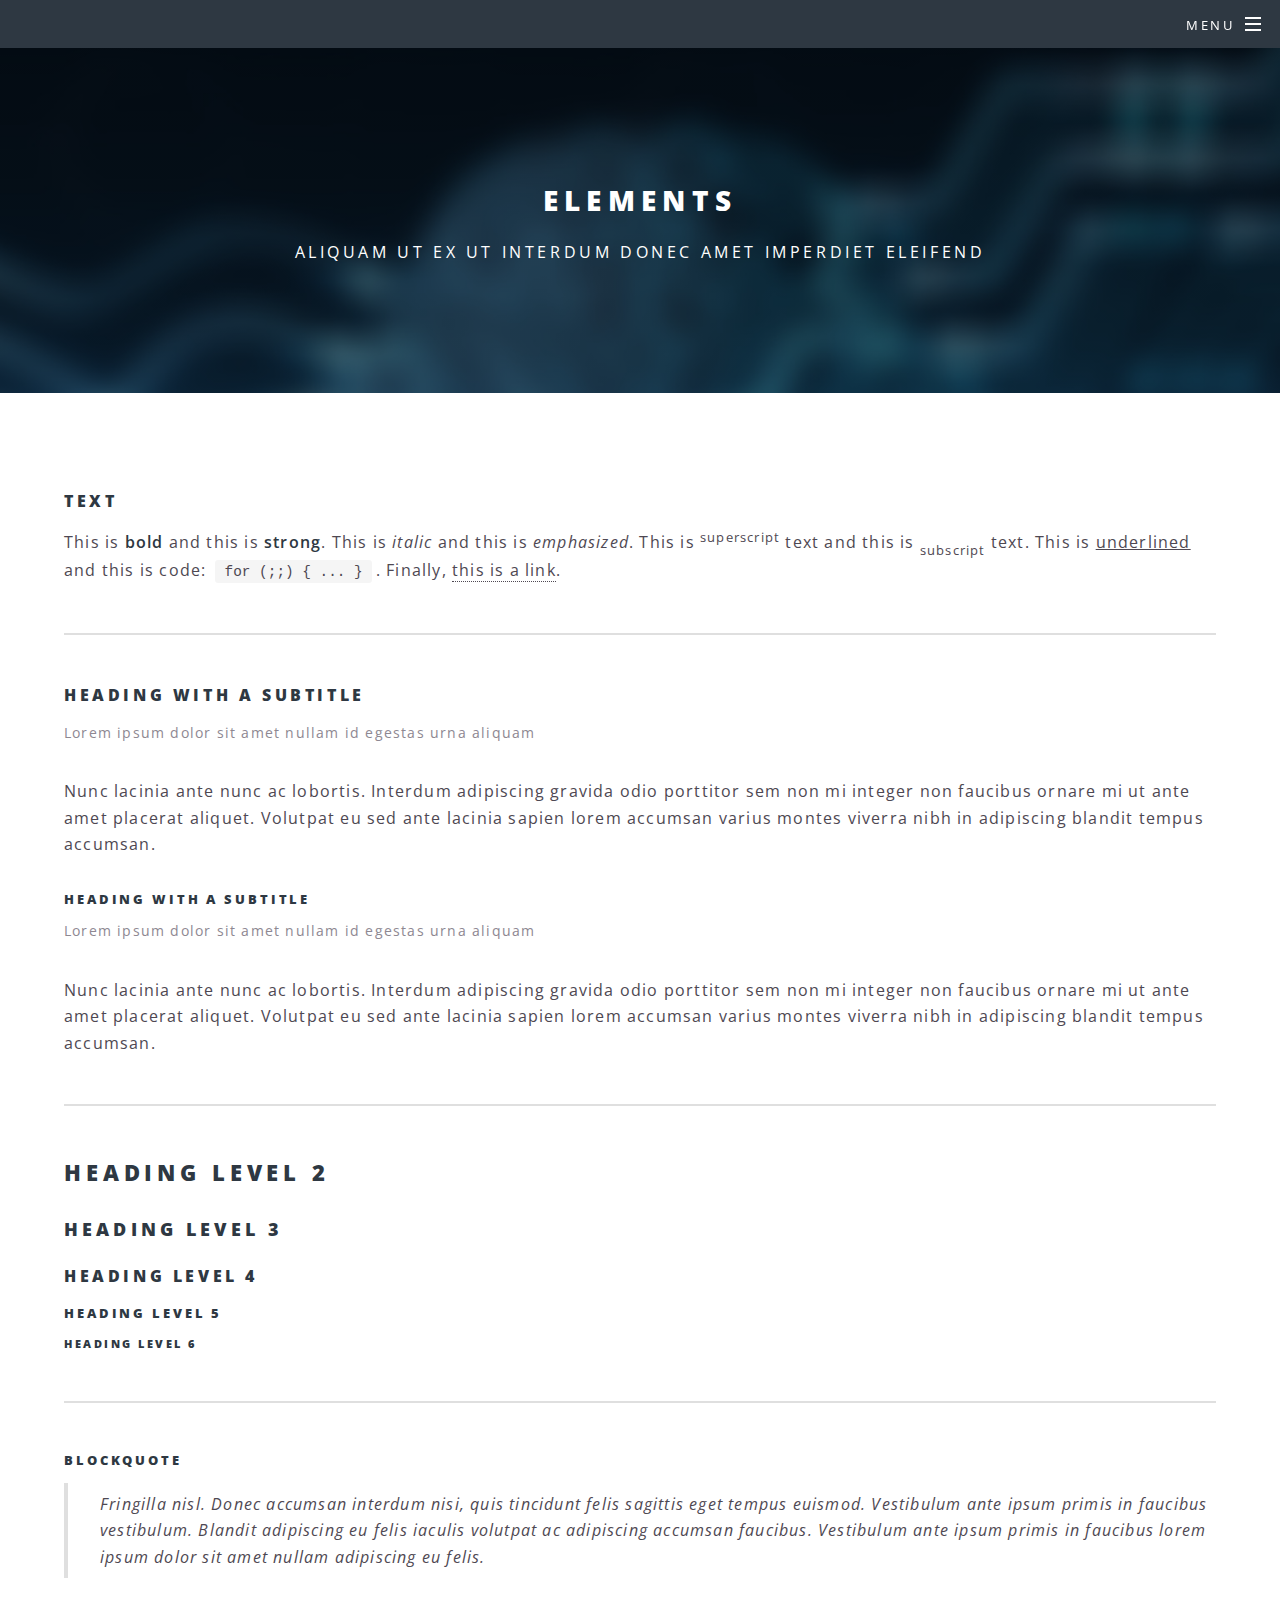
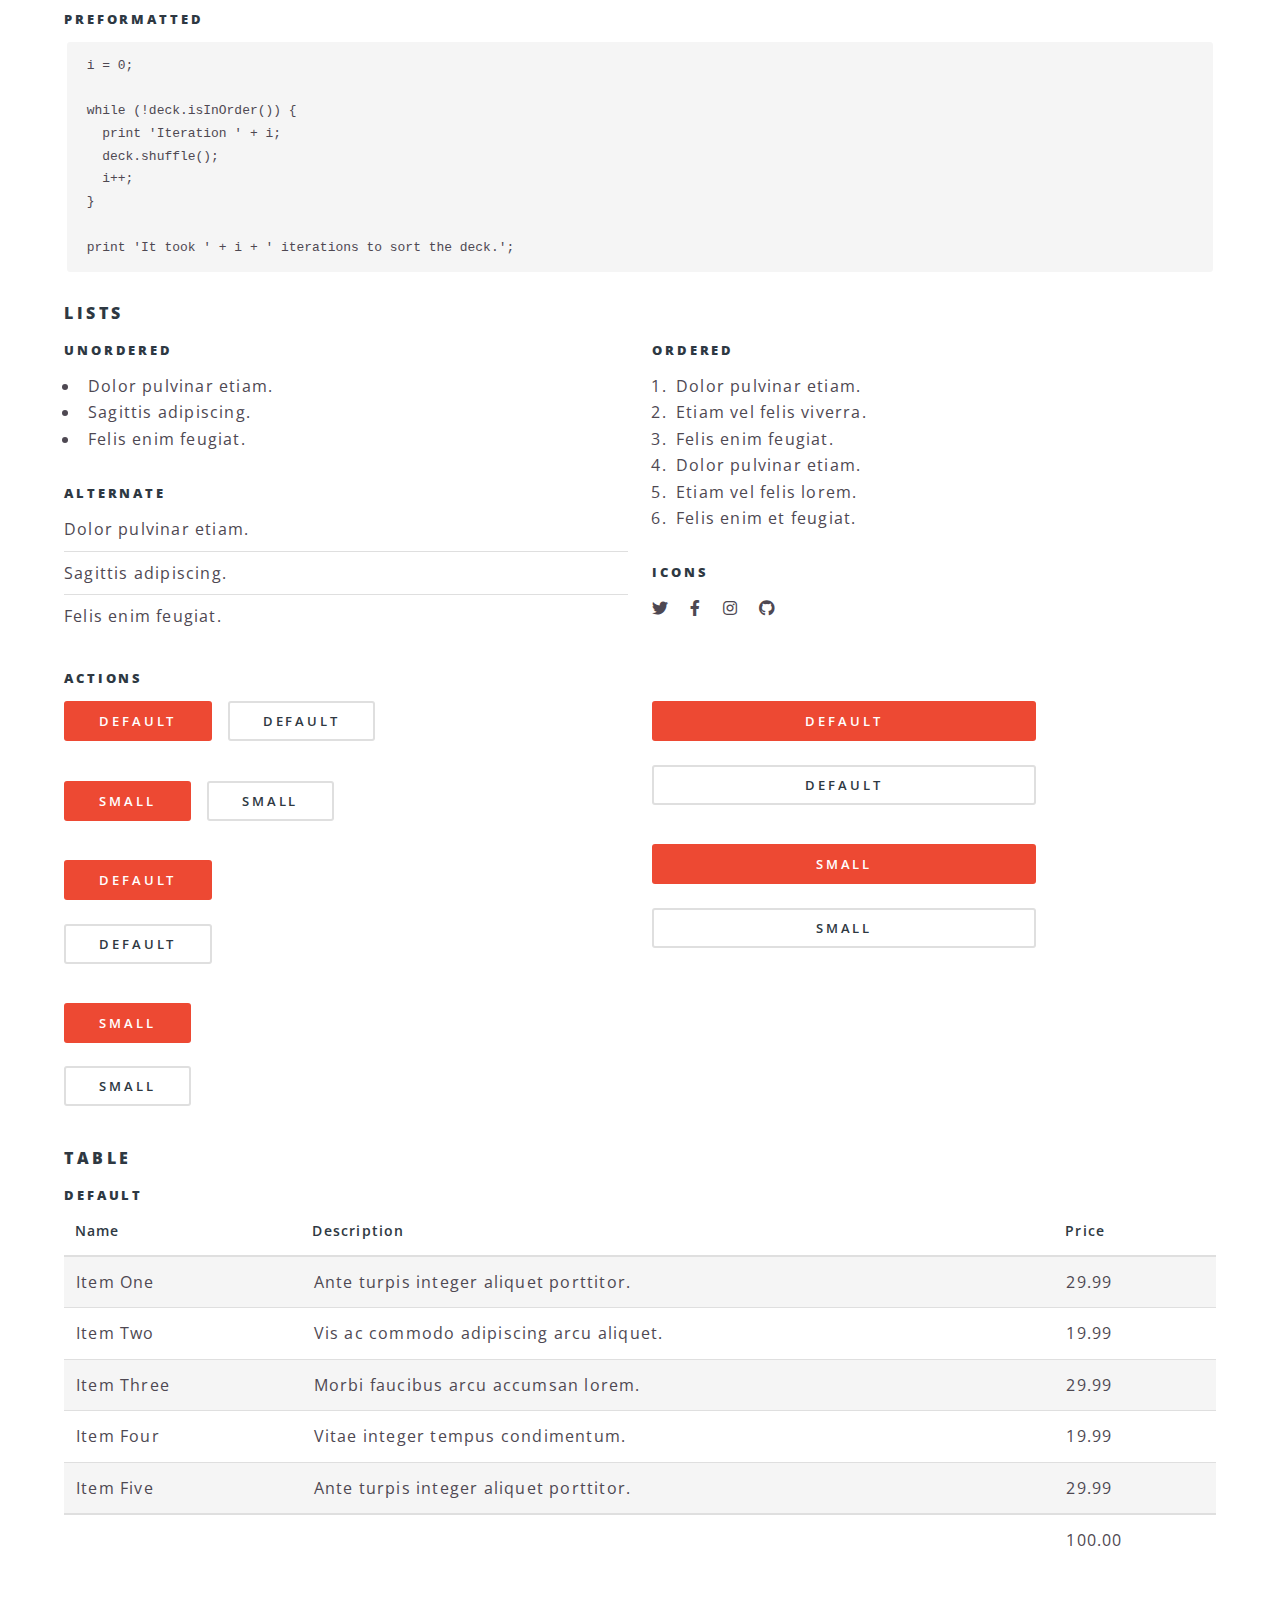
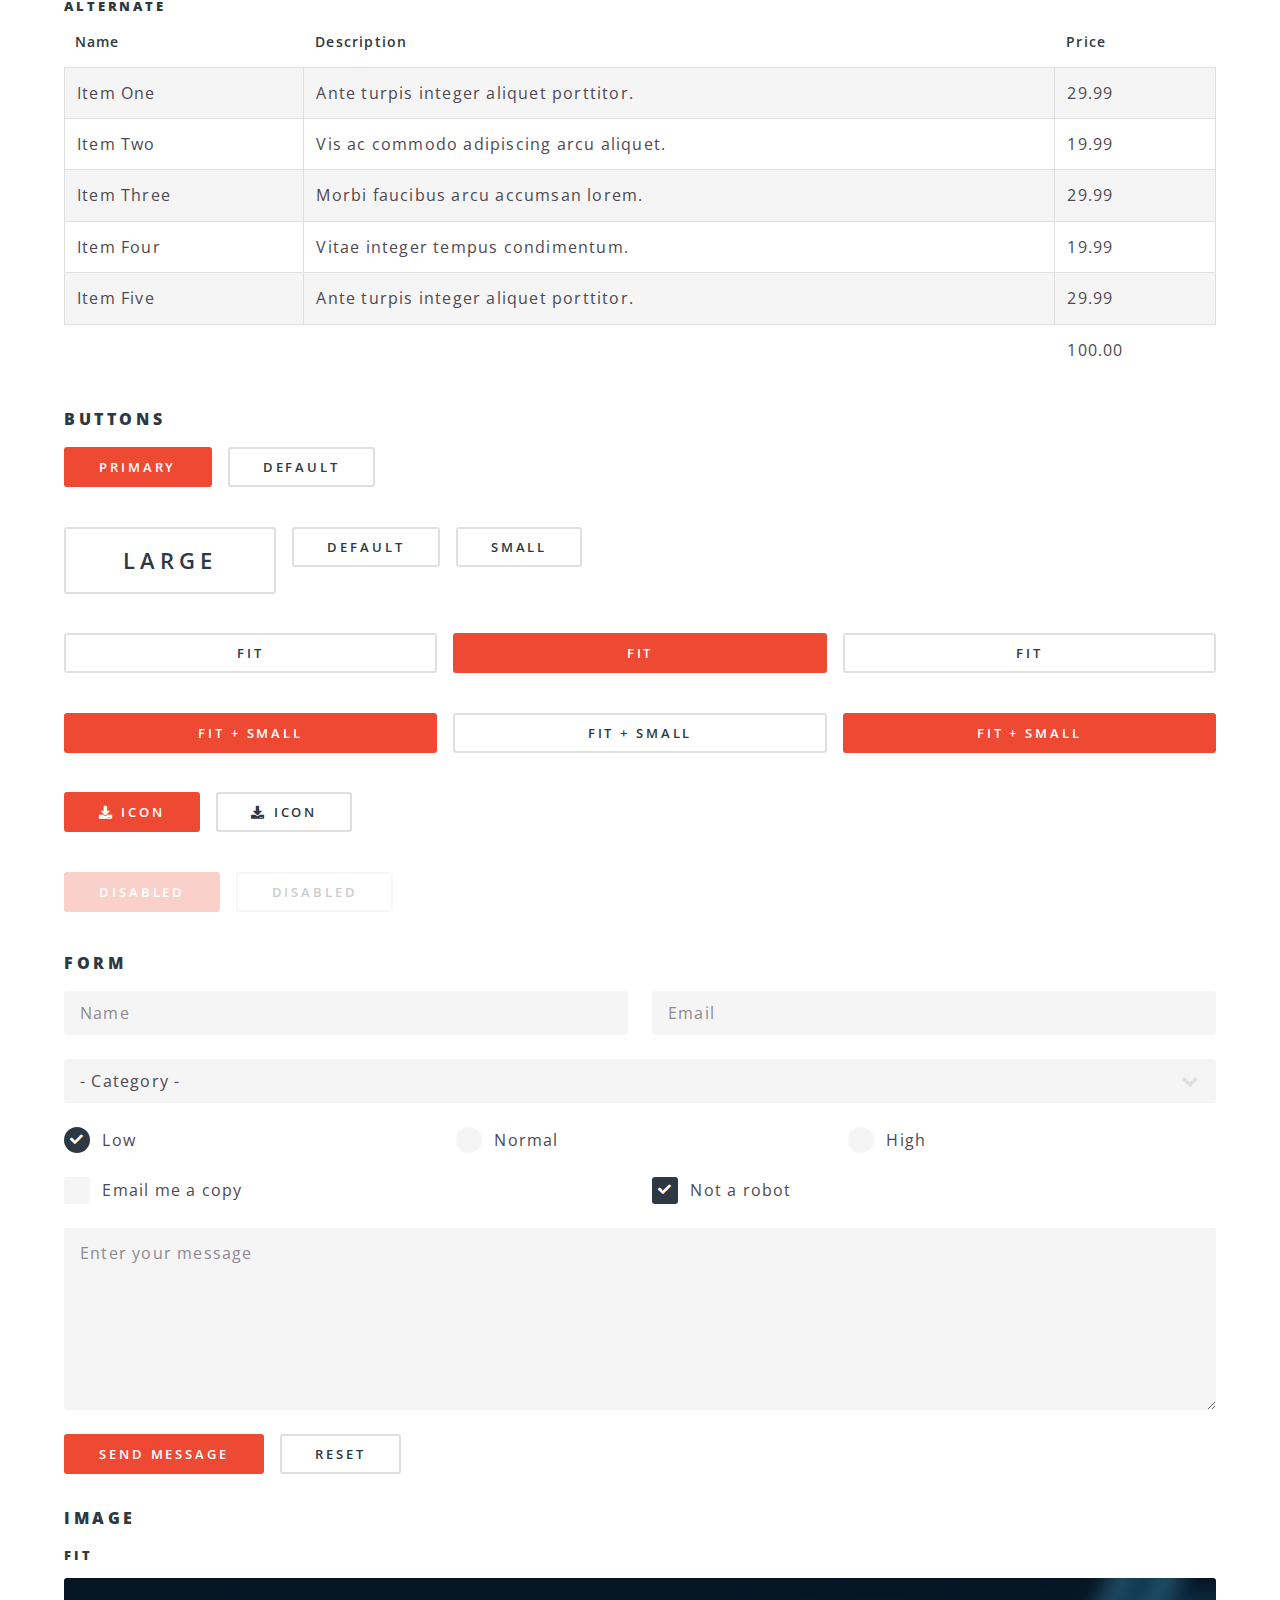
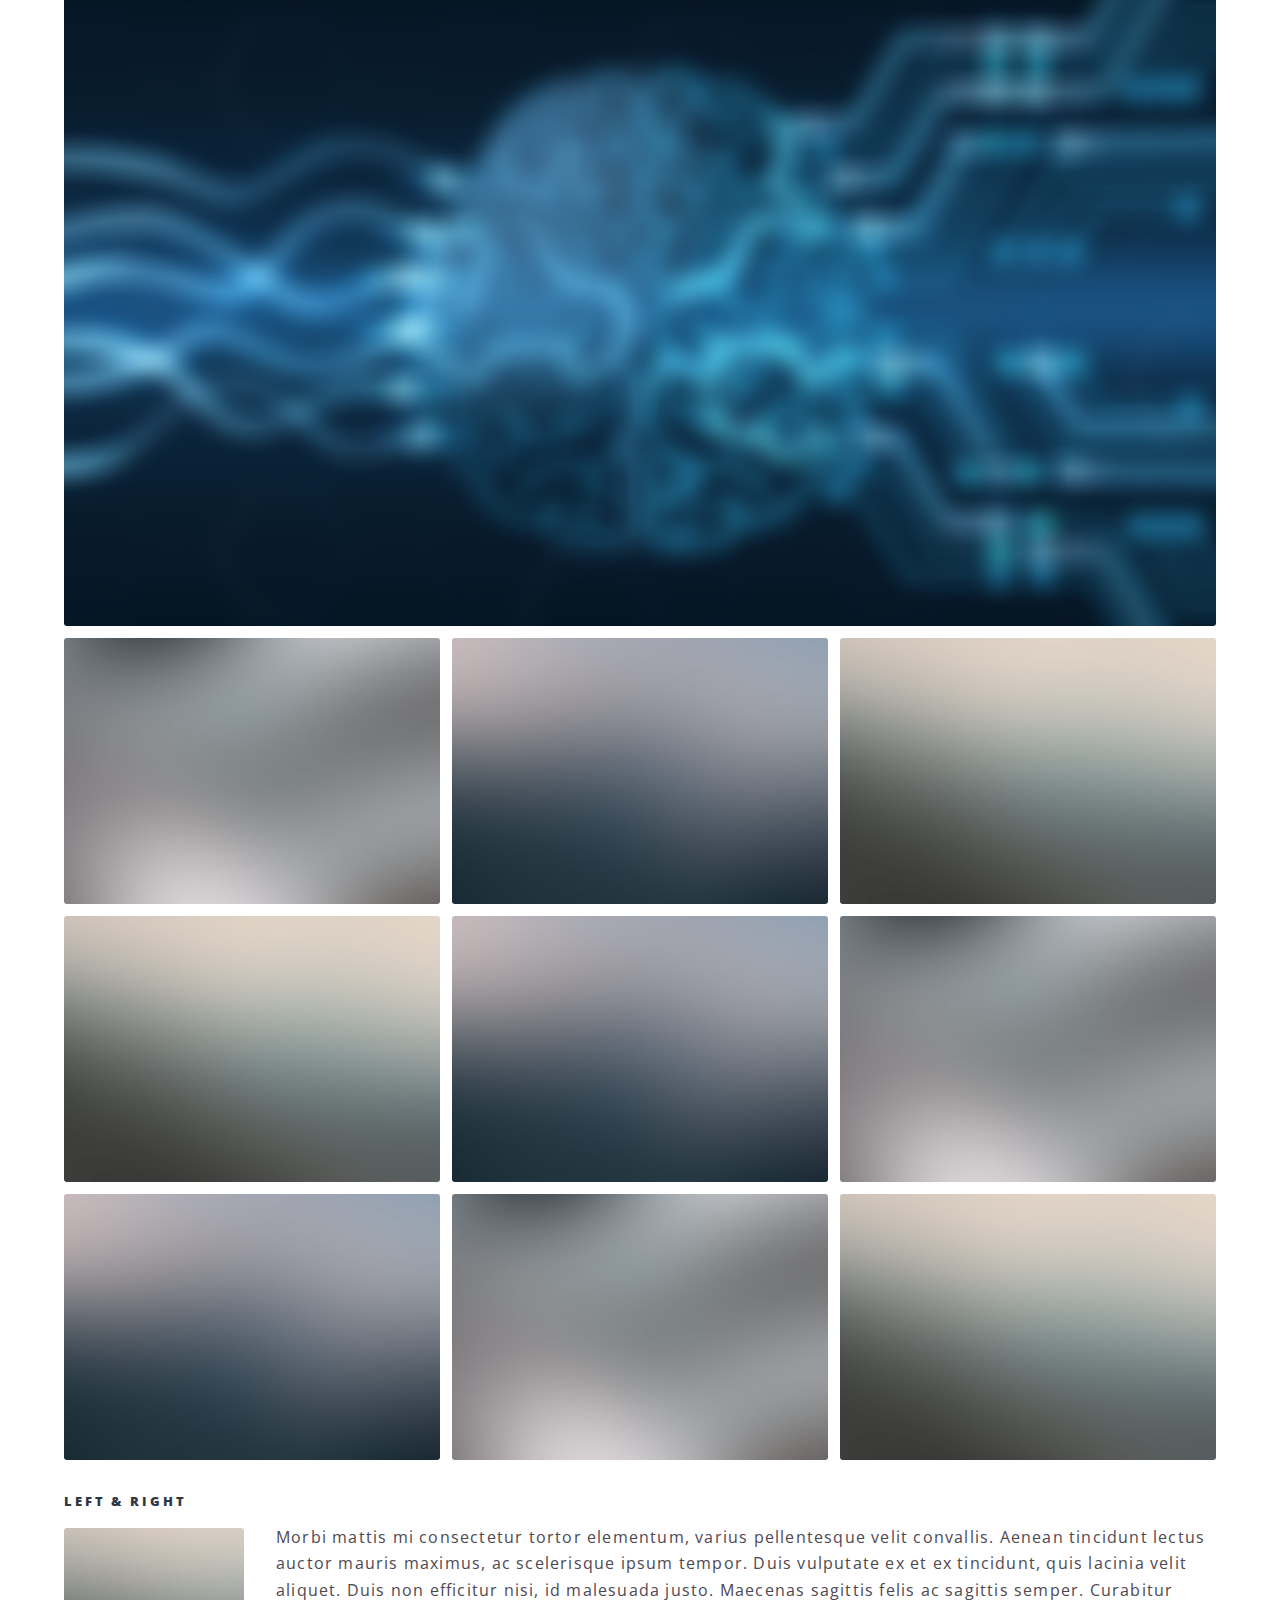
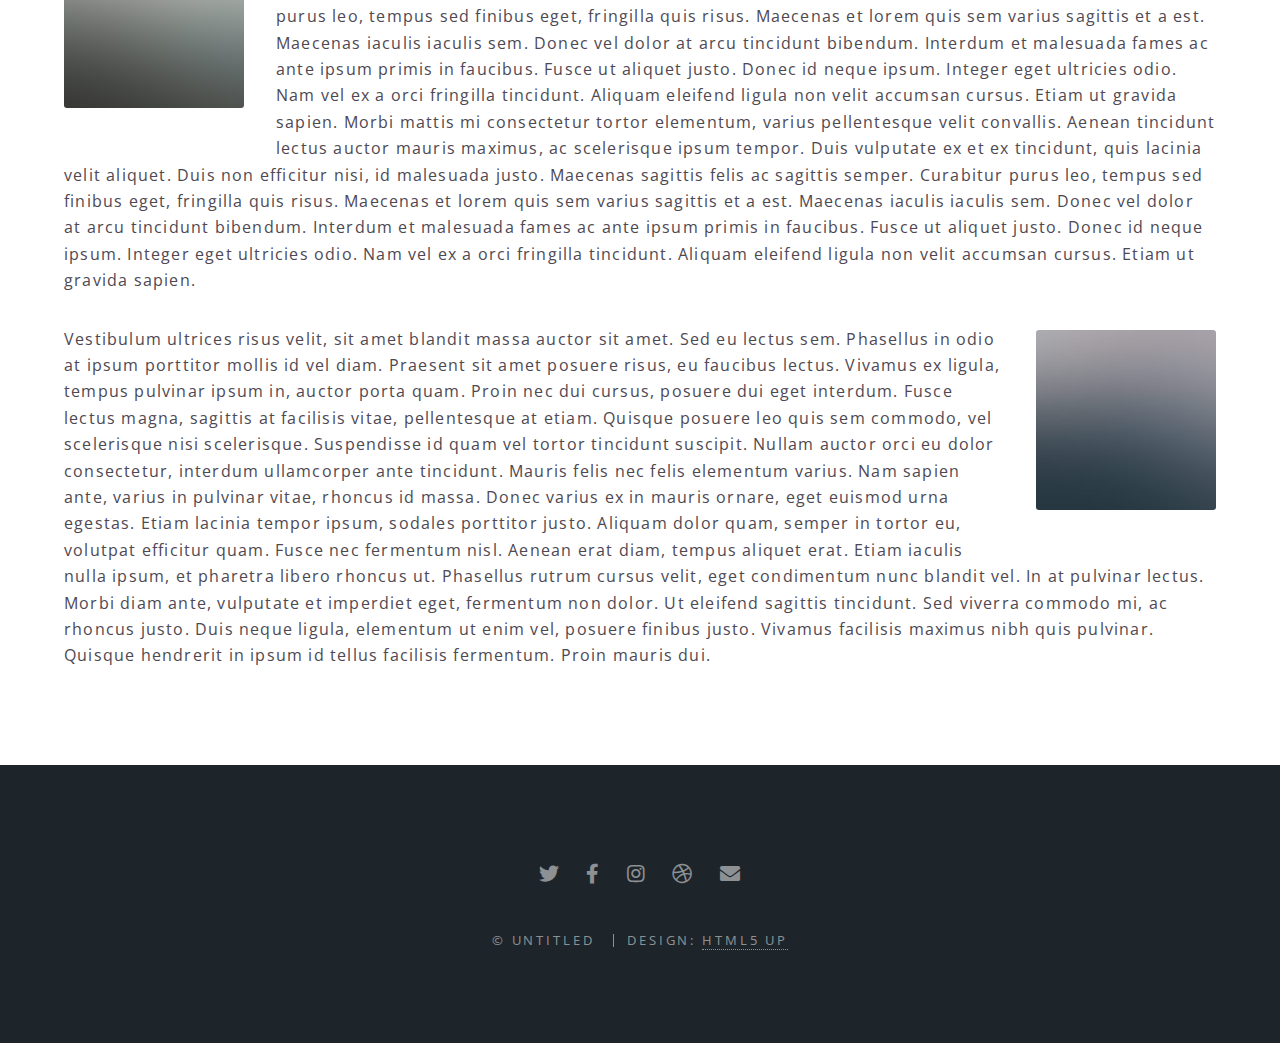
==== commit 95920ed7: "Updating..." ====
--- a/contact.html
+++ b/contact.html
@@ -7,7 +7,7 @@
 <html>
 
 <head>
-	<title>Elements - Spectral by HTML5 UP</title>
+	<title>Pablo Doñate Navarro</title>
 	<meta charset="utf-8" />
 	<meta name="viewport" content="width=device-width, initial-scale=1, user-scalable=no" />
 	<link rel="stylesheet" href="assets/css/main.css" />
@@ -22,8 +22,8 @@
 	<div id="page-wrapper">
 
 		<!-- Header -->
-		<header id="header">
-			<h1><a href="index.html">Spectral</a></h1>
+		<header id="header" class="alt">
+			<h1><a href="index.html">Pablo Doñate Navarro</a></h1>
 			<nav id="nav">
 				<ul>
 					<li class="special">
@@ -31,10 +31,8 @@
 						<div id="menu">
 							<ul>
 								<li><a href="index.html">Home</a></li>
-								<li><a href="generic.html">Generic</a></li>
-								<li><a href="elements.html">Elements</a></li>
-								<li><a href="#">Sign Up</a></li>
-								<li><a href="#">Log In</a></li>
+								<li><a href="projects.html">Proyectos</a></li>
+								<li><a href="contact.html">Contacto</a></li>
 							</ul>
 						</div>
 					</li>
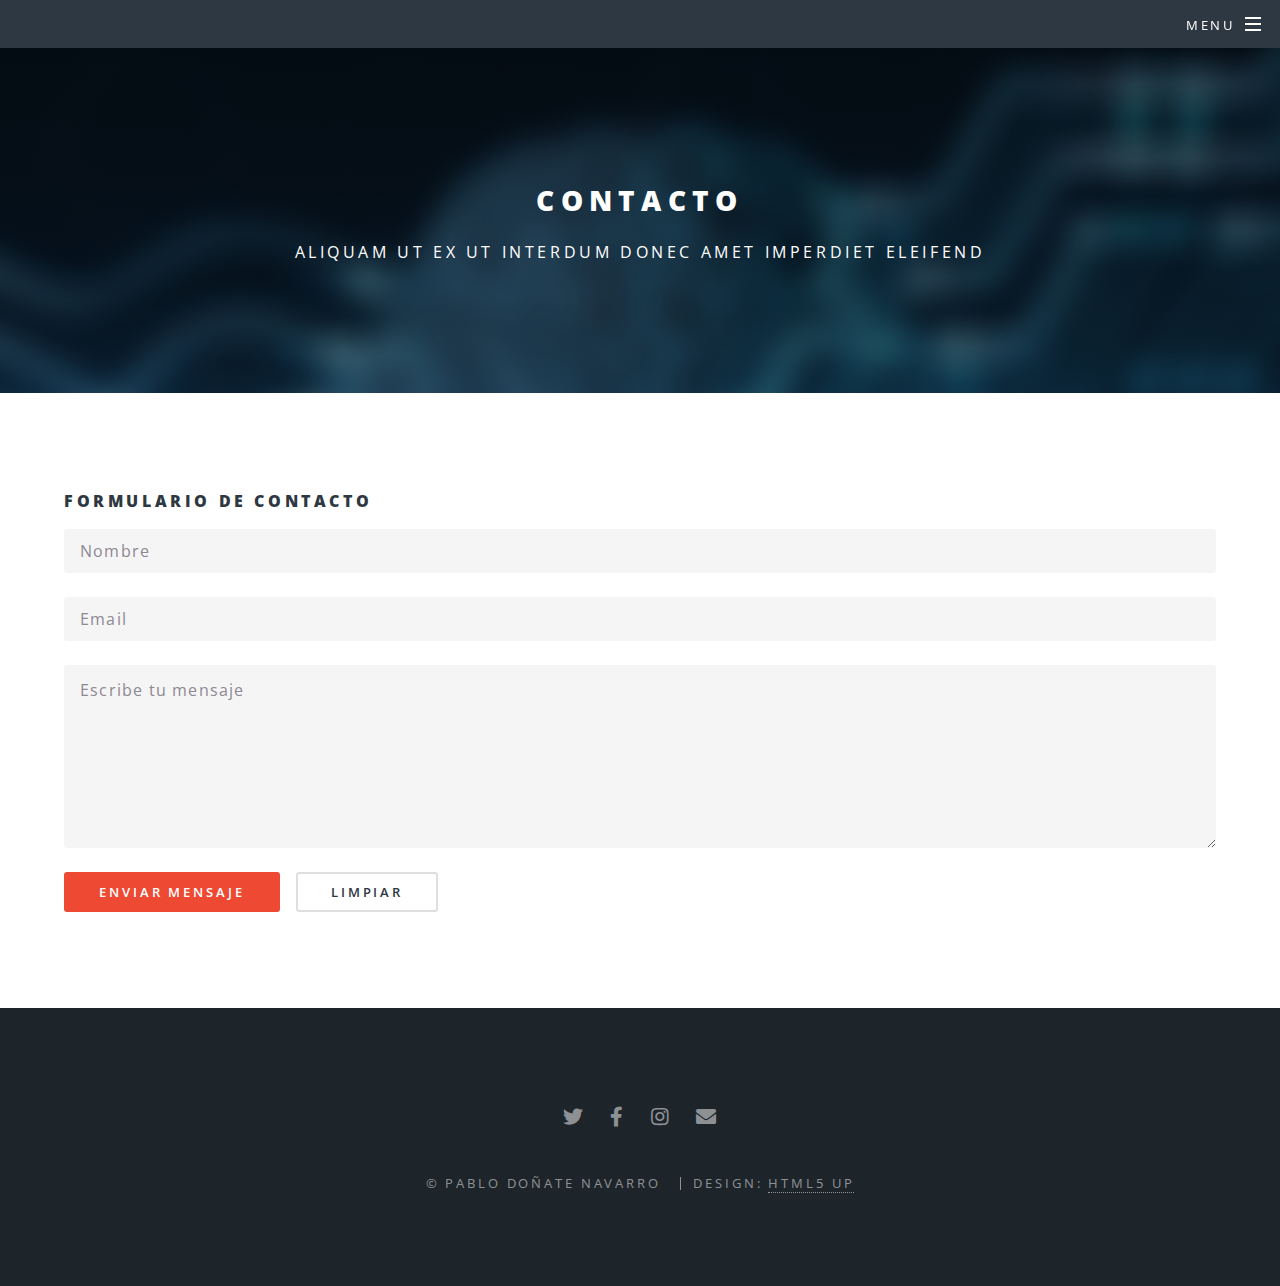
==== commit 075b0d17: "Updating..." ====
--- a/contact.html
+++ b/contact.html
@@ -32,7 +32,7 @@
 							<ul>
 								<li><a href="index.html">Home</a></li>
 								<li><a href="projects.html">Proyectos</a></li>
-								<li><a href="contact.html">Contacto</a></li>
+								<li class="active"><a href="contact.html">Contacto</a></li>
 							</ul>
 						</div>
 					</li>
@@ -43,391 +43,48 @@
 		<!-- Main -->
 		<article id="main">
 			<header>
-				<h2>Elements</h2>
+				<h2>Contacto</h2>
 				<p>Aliquam ut ex ut interdum donec amet imperdiet eleifend</p>
 			</header>
 			<section class="wrapper style5">
 				<div class="inner">
-
 					<section>
-						<h4>Text</h4>
-						<p>This is <b>bold</b> and this is <strong>strong</strong>. This is <i>italic</i> and this is
-							<em>emphasized</em>.
-							This is <sup>superscript</sup> text and this is <sub>subscript</sub> text.
-							This is <u>underlined</u> and this is code: <code>for (;;) { ... }</code>. Finally, <a
-								href="#">this is a link</a>.</p>
-						<hr />
-						<header>
-							<h4>Heading with a Subtitle</h4>
-							<p>Lorem ipsum dolor sit amet nullam id egestas urna aliquam</p>
-						</header>
-						<p>Nunc lacinia ante nunc ac lobortis. Interdum adipiscing gravida odio porttitor sem non mi
-							integer non faucibus ornare mi ut ante amet placerat aliquet. Volutpat eu sed ante lacinia
-							sapien lorem accumsan varius montes viverra nibh in adipiscing blandit tempus accumsan.</p>
-						<header>
-							<h5>Heading with a Subtitle</h5>
-							<p>Lorem ipsum dolor sit amet nullam id egestas urna aliquam</p>
-						</header>
-						<p>Nunc lacinia ante nunc ac lobortis. Interdum adipiscing gravida odio porttitor sem non mi
-							integer non faucibus ornare mi ut ante amet placerat aliquet. Volutpat eu sed ante lacinia
-							sapien lorem accumsan varius montes viverra nibh in adipiscing blandit tempus accumsan.</p>
-						<hr />
-						<h2>Heading Level 2</h2>
-						<h3>Heading Level 3</h3>
-						<h4>Heading Level 4</h4>
-						<h5>Heading Level 5</h5>
-						<h6>Heading Level 6</h6>
-						<hr />
-						<h5>Blockquote</h5>
-						<blockquote>Fringilla nisl. Donec accumsan interdum nisi, quis tincidunt felis sagittis eget
-							tempus euismod. Vestibulum ante ipsum primis in faucibus vestibulum. Blandit adipiscing eu
-							felis iaculis volutpat ac adipiscing accumsan faucibus. Vestibulum ante ipsum primis in
-							faucibus lorem ipsum dolor sit amet nullam adipiscing eu felis.</blockquote>
-						<h5>Preformatted</h5>
-						<pre><code>i = 0;
-
-while (!deck.isInOrder()) {
-  print 'Iteration ' + i;
-  deck.shuffle();
-  i++;
-}
-
-print 'It took ' + i + ' iterations to sort the deck.';</code></pre>
-					</section>
-
-					<section>
-						<h4>Lists</h4>
-						<div class="row">
-							<div class="col-6 col-12-medium">
-								<h5>Unordered</h5>
-								<ul>
-									<li>Dolor pulvinar etiam.</li>
-									<li>Sagittis adipiscing.</li>
-									<li>Felis enim feugiat.</li>
-								</ul>
-								<h5>Alternate</h5>
-								<ul class="alt">
-									<li>Dolor pulvinar etiam.</li>
-									<li>Sagittis adipiscing.</li>
-									<li>Felis enim feugiat.</li>
-								</ul>
-							</div>
-							<div class="col-6 col-12-medium">
-								<h5>Ordered</h5>
-								<ol>
-									<li>Dolor pulvinar etiam.</li>
-									<li>Etiam vel felis viverra.</li>
-									<li>Felis enim feugiat.</li>
-									<li>Dolor pulvinar etiam.</li>
-									<li>Etiam vel felis lorem.</li>
-									<li>Felis enim et feugiat.</li>
-								</ol>
-								<h5>Icons</h5>
-								<ul class="icons">
-									<li><a href="#" class="icon brands fa-twitter"><span
-												class="label">Twitter</span></a></li>
-									<li><a href="#" class="icon brands fa-facebook-f"><span
-												class="label">Facebook</span></a></li>
-									<li><a href="#" class="icon brands fa-instagram"><span
-												class="label">Instagram</span></a></li>
-									<li><a href="#" class="icon brands fa-github"><span class="label">Github</span></a>
-									</li>
-								</ul>
-							</div>
-						</div>
-						<h5>Actions</h5>
-						<div class="row">
-							<div class="col-6 col-12-medium">
-								<ul class="actions">
-									<li><a href="#" class="button primary">Default</a></li>
-									<li><a href="#" class="button">Default</a></li>
-								</ul>
-								<ul class="actions small">
-									<li><a href="#" class="button primary small">Small</a></li>
-									<li><a href="#" class="button small">Small</a></li>
-								</ul>
-								<ul class="actions stacked">
-									<li><a href="#" class="button primary">Default</a></li>
-									<li><a href="#" class="button">Default</a></li>
-								</ul>
-								<ul class="actions stacked">
-									<li><a href="#" class="button primary small">Small</a></li>
-									<li><a href="#" class="button small">Small</a></li>
-								</ul>
-							</div>
-							<div class="col-6 col-12-medium">
-								<ul class="actions stacked">
-									<li><a href="#" class="button primary fit">Default</a></li>
-									<li><a href="#" class="button fit">Default</a></li>
-								</ul>
-								<ul class="actions stacked">
-									<li><a href="#" class="button primary small fit">Small</a></li>
-									<li><a href="#" class="button small fit">Small</a></li>
-								</ul>
-							</div>
-						</div>
-					</section>
-
-					<section>
-						<h4>Table</h4>
-						<h5>Default</h5>
-						<div class="table-wrapper">
-							<table>
-								<thead>
-									<tr>
-										<th>Name</th>
-										<th>Description</th>
-										<th>Price</th>
-									</tr>
-								</thead>
-								<tbody>
-									<tr>
-										<td>Item One</td>
-										<td>Ante turpis integer aliquet porttitor.</td>
-										<td>29.99</td>
-									</tr>
-									<tr>
-										<td>Item Two</td>
-										<td>Vis ac commodo adipiscing arcu aliquet.</td>
-										<td>19.99</td>
-									</tr>
-									<tr>
-										<td>Item Three</td>
-										<td> Morbi faucibus arcu accumsan lorem.</td>
-										<td>29.99</td>
-									</tr>
-									<tr>
-										<td>Item Four</td>
-										<td>Vitae integer tempus condimentum.</td>
-										<td>19.99</td>
-									</tr>
-									<tr>
-										<td>Item Five</td>
-										<td>Ante turpis integer aliquet porttitor.</td>
-										<td>29.99</td>
-									</tr>
-								</tbody>
-								<tfoot>
-									<tr>
-										<td colspan="2"></td>
-										<td>100.00</td>
-									</tr>
-								</tfoot>
-							</table>
-						</div>
-
-						<h5>Alternate</h5>
-						<div class="table-wrapper">
-							<table class="alt">
-								<thead>
-									<tr>
-										<th>Name</th>
-										<th>Description</th>
-										<th>Price</th>
-									</tr>
-								</thead>
-								<tbody>
-									<tr>
-										<td>Item One</td>
-										<td>Ante turpis integer aliquet porttitor.</td>
-										<td>29.99</td>
-									</tr>
-									<tr>
-										<td>Item Two</td>
-										<td>Vis ac commodo adipiscing arcu aliquet.</td>
-										<td>19.99</td>
-									</tr>
-									<tr>
-										<td>Item Three</td>
-										<td> Morbi faucibus arcu accumsan lorem.</td>
-										<td>29.99</td>
-									</tr>
-									<tr>
-										<td>Item Four</td>
-										<td>Vitae integer tempus condimentum.</td>
-										<td>19.99</td>
-									</tr>
-									<tr>
-										<td>Item Five</td>
-										<td>Ante turpis integer aliquet porttitor.</td>
-										<td>29.99</td>
-									</tr>
-								</tbody>
-								<tfoot>
-									<tr>
-										<td colspan="2"></td>
-										<td>100.00</td>
-									</tr>
-								</tfoot>
-							</table>
-						</div>
-					</section>
-
-					<section>
-						<h4>Buttons</h4>
-						<ul class="actions">
-							<li><a href="#" class="button primary">Primary</a></li>
-							<li><a href="#" class="button">Default</a></li>
-						</ul>
-						<ul class="actions">
-							<li><a href="#" class="button large">Large</a></li>
-							<li><a href="#" class="button">Default</a></li>
-							<li><a href="#" class="button small">Small</a></li>
-						</ul>
-						<ul class="actions fit">
-							<li><a href="#" class="button fit">Fit</a></li>
-							<li><a href="#" class="button primary fit">Fit</a></li>
-							<li><a href="#" class="button fit">Fit</a></li>
-						</ul>
-						<ul class="actions fit small">
-							<li><a href="#" class="button primary fit small">Fit + Small</a></li>
-							<li><a href="#" class="button fit small">Fit + Small</a></li>
-							<li><a href="#" class="button primary fit small">Fit + Small</a></li>
-						</ul>
-						<ul class="actions">
-							<li><a href="#" class="button primary icon solid fa-download">Icon</a></li>
-							<li><a href="#" class="button icon solid fa-download">Icon</a></li>
-						</ul>
-						<ul class="actions">
-							<li><span class="button primary disabled">Disabled</span></li>
-							<li><span class="button disabled">Disabled</span></li>
-						</ul>
-					</section>
-
-					<section>
-						<h4>Form</h4>
-						<form method="post" action="#">
-							<div class="row gtr-uniform">
-								<div class="col-6 col-12-xsmall">
-									<input type="text" name="demo-name" id="demo-name" value="" placeholder="Name" />
-								</div>
-								<div class="col-6 col-12-xsmall">
-									<input type="email" name="demo-email" id="demo-email" value=""
-										placeholder="Email" />
+						<h4>Formulario de Contacto</h4>
+						<form method="post" action="mailto:pdonate@unizar.es">
+						  	<div class="row gtr-uniform">
+								<div class="col-12">
+							  		<input type="text" name="nombre" id="nombre" placeholder="Nombre" required />
 								</div>
 								<div class="col-12">
-									<select name="demo-category" id="demo-category">
-										<option value="">- Category -</option>
-										<option value="1">Manufacturing</option>
-										<option value="1">Shipping</option>
-										<option value="1">Administration</option>
-										<option value="1">Human Resources</option>
-									</select>
-								</div>
-								<div class="col-4 col-12-small">
-									<input type="radio" id="demo-priority-low" name="demo-priority" checked>
-									<label for="demo-priority-low">Low</label>
-								</div>
-								<div class="col-4 col-12-small">
-									<input type="radio" id="demo-priority-normal" name="demo-priority">
-									<label for="demo-priority-normal">Normal</label>
-								</div>
-								<div class="col-4 col-12-small">
-									<input type="radio" id="demo-priority-high" name="demo-priority">
-									<label for="demo-priority-high">High</label>
-								</div>
-								<div class="col-6 col-12-small">
-									<input type="checkbox" id="demo-copy" name="demo-copy">
-									<label for="demo-copy">Email me a copy</label>
-								</div>
-								<div class="col-6 col-12-small">
-									<input type="checkbox" id="demo-human" name="demo-human" checked>
-									<label for="demo-human">Not a robot</label>
+							  		<input type="email" name="email" id="email" placeholder="Email" required />
 								</div>
 								<div class="col-12">
-									<textarea name="demo-message" id="demo-message" placeholder="Enter your message"
-										rows="6"></textarea>
+							  		<textarea name="mensaje" id="mensaje" placeholder="Escribe tu mensaje" rows="6" required></textarea>
 								</div>
 								<div class="col-12">
-									<ul class="actions">
-										<li><input type="submit" value="Send Message" class="primary" /></li>
-										<li><input type="reset" value="Reset" /></li>
-									</ul>
+							  		<ul class="actions">
+										<li><input type="submit" value="Enviar Mensaje" class="primary" /></li>
+										<li><input type="reset" value="Limpiar" /></li>
+							  		</ul>
 								</div>
-							</div>
+						  	</div>
 						</form>
 					</section>
-
-					<section>
-						<h4>Image</h4>
-						<h5>Fit</h5>
-						<div class="box alt">
-							<div class="row gtr-50 gtr-uniform">
-								<div class="col-12"><span class="image fit"><img src="images/banner.jpg"
-											alt="" /></span></div>
-								<div class="col-4"><span class="image fit"><img src="images/pic01.jpg" alt="" /></span>
-								</div>
-								<div class="col-4"><span class="image fit"><img src="images/pic02.jpg" alt="" /></span>
-								</div>
-								<div class="col-4"><span class="image fit"><img src="images/pic03.jpg" alt="" /></span>
-								</div>
-								<div class="col-4"><span class="image fit"><img src="images/pic03.jpg" alt="" /></span>
-								</div>
-								<div class="col-4"><span class="image fit"><img src="images/pic02.jpg" alt="" /></span>
-								</div>
-								<div class="col-4"><span class="image fit"><img src="images/pic01.jpg" alt="" /></span>
-								</div>
-								<div class="col-4"><span class="image fit"><img src="images/pic02.jpg" alt="" /></span>
-								</div>
-								<div class="col-4"><span class="image fit"><img src="images/pic01.jpg" alt="" /></span>
-								</div>
-								<div class="col-4"><span class="image fit"><img src="images/pic03.jpg" alt="" /></span>
-								</div>
-							</div>
-						</div>
-						<h5>Left &amp; Right</h5>
-						<p><span class="image left"><img src="images/pic04.jpg" alt="" /></span>Morbi mattis mi
-							consectetur tortor elementum, varius pellentesque velit convallis. Aenean tincidunt lectus
-							auctor mauris maximus, ac scelerisque ipsum tempor. Duis vulputate ex et ex tincidunt, quis
-							lacinia velit aliquet. Duis non efficitur nisi, id malesuada justo. Maecenas sagittis felis
-							ac sagittis semper. Curabitur purus leo, tempus sed finibus eget, fringilla quis risus.
-							Maecenas et lorem quis sem varius sagittis et a est. Maecenas iaculis iaculis sem. Donec vel
-							dolor at arcu tincidunt bibendum. Interdum et malesuada fames ac ante ipsum primis in
-							faucibus. Fusce ut aliquet justo. Donec id neque ipsum. Integer eget ultricies odio. Nam vel
-							ex a orci fringilla tincidunt. Aliquam eleifend ligula non velit accumsan cursus. Etiam ut
-							gravida sapien. Morbi mattis mi consectetur tortor elementum, varius pellentesque velit
-							convallis. Aenean tincidunt lectus auctor mauris maximus, ac scelerisque ipsum tempor. Duis
-							vulputate ex et ex tincidunt, quis lacinia velit aliquet. Duis non efficitur nisi, id
-							malesuada justo. Maecenas sagittis felis ac sagittis semper. Curabitur purus leo, tempus sed
-							finibus eget, fringilla quis risus. Maecenas et lorem quis sem varius sagittis et a est.
-							Maecenas iaculis iaculis sem. Donec vel dolor at arcu tincidunt bibendum. Interdum et
-							malesuada fames ac ante ipsum primis in faucibus. Fusce ut aliquet justo. Donec id neque
-							ipsum. Integer eget ultricies odio. Nam vel ex a orci fringilla tincidunt. Aliquam eleifend
-							ligula non velit accumsan cursus. Etiam ut gravida sapien.</p>
-						<p><span class="image right"><img src="images/pic05.jpg" alt="" /></span>Vestibulum ultrices
-							risus velit, sit amet blandit massa auctor sit amet. Sed eu lectus sem. Phasellus in odio at
-							ipsum porttitor mollis id vel diam. Praesent sit amet posuere risus, eu faucibus lectus.
-							Vivamus ex ligula, tempus pulvinar ipsum in, auctor porta quam. Proin nec dui cursus,
-							posuere dui eget interdum. Fusce lectus magna, sagittis at facilisis vitae, pellentesque at
-							etiam. Quisque posuere leo quis sem commodo, vel scelerisque nisi scelerisque. Suspendisse
-							id quam vel tortor tincidunt suscipit. Nullam auctor orci eu dolor consectetur, interdum
-							ullamcorper ante tincidunt. Mauris felis nec felis elementum varius. Nam sapien ante, varius
-							in pulvinar vitae, rhoncus id massa. Donec varius ex in mauris ornare, eget euismod urna
-							egestas. Etiam lacinia tempor ipsum, sodales porttitor justo. Aliquam dolor quam, semper in
-							tortor eu, volutpat efficitur quam. Fusce nec fermentum nisl. Aenean erat diam, tempus
-							aliquet erat. Etiam iaculis nulla ipsum, et pharetra libero rhoncus ut. Phasellus rutrum
-							cursus velit, eget condimentum nunc blandit vel. In at pulvinar lectus. Morbi diam ante,
-							vulputate et imperdiet eget, fermentum non dolor. Ut eleifend sagittis tincidunt. Sed
-							viverra commodo mi, ac rhoncus justo. Duis neque ligula, elementum ut enim vel, posuere
-							finibus justo. Vivamus facilisis maximus nibh quis pulvinar. Quisque hendrerit in ipsum id
-							tellus facilisis fermentum. Proin mauris dui.</p>
-					</section>
-
 				</div>
 			</section>
 		</article>
 
 		<!-- Footer -->
+		<!-- Footer -->
 		<footer id="footer">
 			<ul class="icons">
-				<li><a href="#" class="icon brands fa-twitter"><span class="label">Twitter</span></a></li>
-				<li><a href="#" class="icon brands fa-facebook-f"><span class="label">Facebook</span></a></li>
-				<li><a href="#" class="icon brands fa-instagram"><span class="label">Instagram</span></a></li>
-				<li><a href="#" class="icon brands fa-dribbble"><span class="label">Dribbble</span></a></li>
-				<li><a href="#" class="icon solid fa-envelope"><span class="label">Email</span></a></li>
+				<li><a href="https://twitter.com/paab_10" class="icon brands fa-twitter"><span class="label">Twitter</span></a></li>
+				<li><a href="https://www.facebook.com/donate.pablo" class="icon brands fa-facebook-f"><span class="label">Facebook</span></a></li>
+				<li><a href="https://www.instagram.com/paab_10" class="icon brands fa-instagram"><span class="label">Instagram</span></a></li>
+				<li><a href="mailto:pdonate@unizar.es" class="icon solid fa-envelope"><span class="label">Email</span></a></li>
 			</ul>
 			<ul class="copyright">
-				<li>&copy; Untitled</li>
+				<li>&copy; Pablo Doñate Navarro</li>
 				<li>Design: <a href="http://html5up.net">HTML5 UP</a></li>
 			</ul>
 		</footer>
--- a/assets/css/main.css
+++ b/assets/css/main.css
@@ -1,10 +1,10 @@
 @import url(fontawesome-all.min.css);
 @import url("https://fonts.googleapis.com/css?family=Open+Sans:400,400italic,600,600italic,800,800italic");
 
-/*
-	Spectral by HTML5 UP
-	html5up.net | @ajlkn
-	Free for personal and commercial use under the CCA 3.0 license (html5up.net/license)
+/*
+	Spectral by HTML5 UP
+	html5up.net | @ajlkn
+	Free for personal and commercial use under the CCA 3.0 license (html5up.net/license)
 */
 
 html, body, div, span, applet, object,
@@ -1755,7 +1755,7 @@
 /* Section/Article */
 
 	section.special, article.special {
-		text-align: center;
+		text-align: justify;
 	}
 
 	header p {
@@ -2819,6 +2819,7 @@
 		.wrapper.style1 {
 			background-color: #21b2a6;
 			color: #c8ece9;
+			text-align: justify;
 		}
 
 			.wrapper.style1 strong, .wrapper.style1 b {
@@ -3996,4 +3997,8 @@
 
 	body.is-mobile.landing #footer {
 		background-color: #1d242a;
-	}+	}
+
+	li.active {
+		color: rgb(51, 51, 51);
+	  }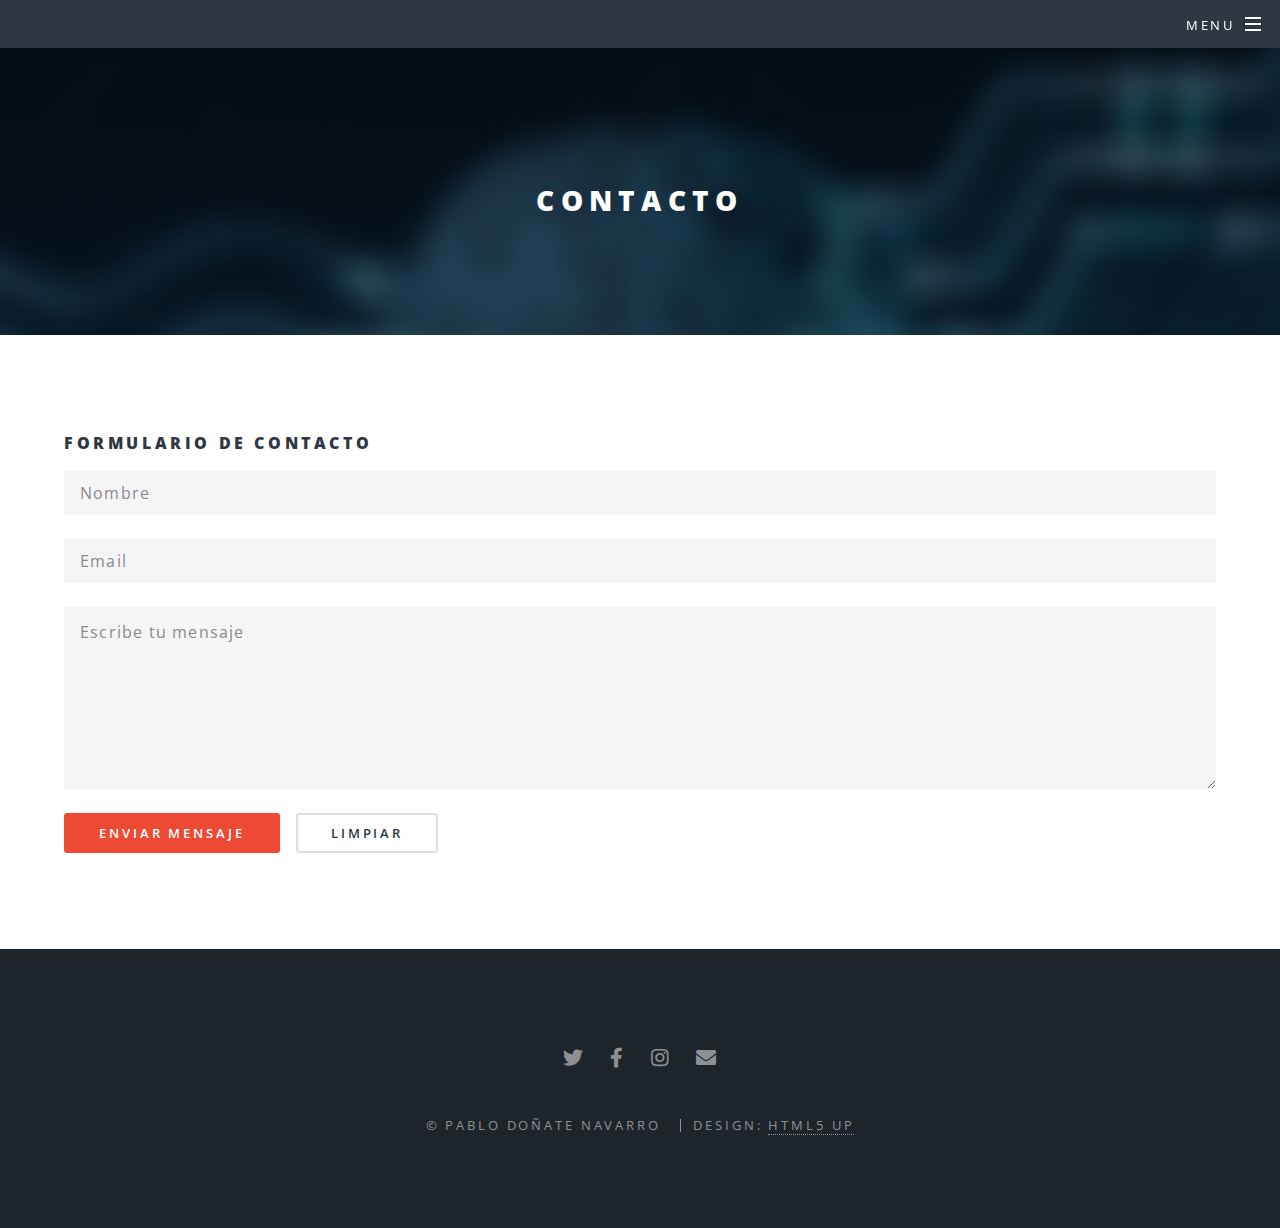
==== commit dc066fa3: "Updating..." ====
--- a/contact.html
+++ b/contact.html
@@ -44,30 +44,30 @@
 		<article id="main">
 			<header>
 				<h2>Contacto</h2>
-				<p>Aliquam ut ex ut interdum donec amet imperdiet eleifend</p>
 			</header>
 			<section class="wrapper style5">
 				<div class="inner">
 					<section>
 						<h4>Formulario de Contacto</h4>
-						<form method="post" action="mailto:pdonate@unizar.es">
-						  	<div class="row gtr-uniform">
+						<form method="post" action="enviar_correo.php">
+							<div class="row gtr-uniform">
 								<div class="col-12">
-							  		<input type="text" name="nombre" id="nombre" placeholder="Nombre" required />
+									<input type="text" name="nombre" id="nombre" placeholder="Nombre" required />
 								</div>
 								<div class="col-12">
-							  		<input type="email" name="email" id="email" placeholder="Email" required />
+									<input type="email" name="email" id="email" placeholder="Email" required />
 								</div>
 								<div class="col-12">
-							  		<textarea name="mensaje" id="mensaje" placeholder="Escribe tu mensaje" rows="6" required></textarea>
+									<textarea name="mensaje" id="mensaje" placeholder="Escribe tu mensaje" rows="6"
+										required></textarea>
 								</div>
 								<div class="col-12">
-							  		<ul class="actions">
+									<ul class="actions">
 										<li><input type="submit" value="Enviar Mensaje" class="primary" /></li>
 										<li><input type="reset" value="Limpiar" /></li>
-							  		</ul>
+									</ul>
 								</div>
-						  	</div>
+							</div>
 						</form>
 					</section>
 				</div>
@@ -75,13 +75,16 @@
 		</article>
 
 		<!-- Footer -->
-		<!-- Footer -->
 		<footer id="footer">
 			<ul class="icons">
-				<li><a href="https://twitter.com/paab_10" class="icon brands fa-twitter"><span class="label">Twitter</span></a></li>
-				<li><a href="https://www.facebook.com/donate.pablo" class="icon brands fa-facebook-f"><span class="label">Facebook</span></a></li>
-				<li><a href="https://www.instagram.com/paab_10" class="icon brands fa-instagram"><span class="label">Instagram</span></a></li>
-				<li><a href="mailto:pdonate@unizar.es" class="icon solid fa-envelope"><span class="label">Email</span></a></li>
+				<li><a href="https://twitter.com/paab_10" class="icon brands fa-twitter"><span
+							class="label">Twitter</span></a></li>
+				<li><a href="https://www.facebook.com/donate.pablo" class="icon brands fa-facebook-f"><span
+							class="label">Facebook</span></a></li>
+				<li><a href="https://www.instagram.com/paab_10" class="icon brands fa-instagram"><span
+							class="label">Instagram</span></a></li>
+				<li><a href="mailto:pdonate@unizar.es" class="icon solid fa-envelope"><span
+							class="label">Email</span></a></li>
 			</ul>
 			<ul class="copyright">
 				<li>&copy; Pablo Doñate Navarro</li>
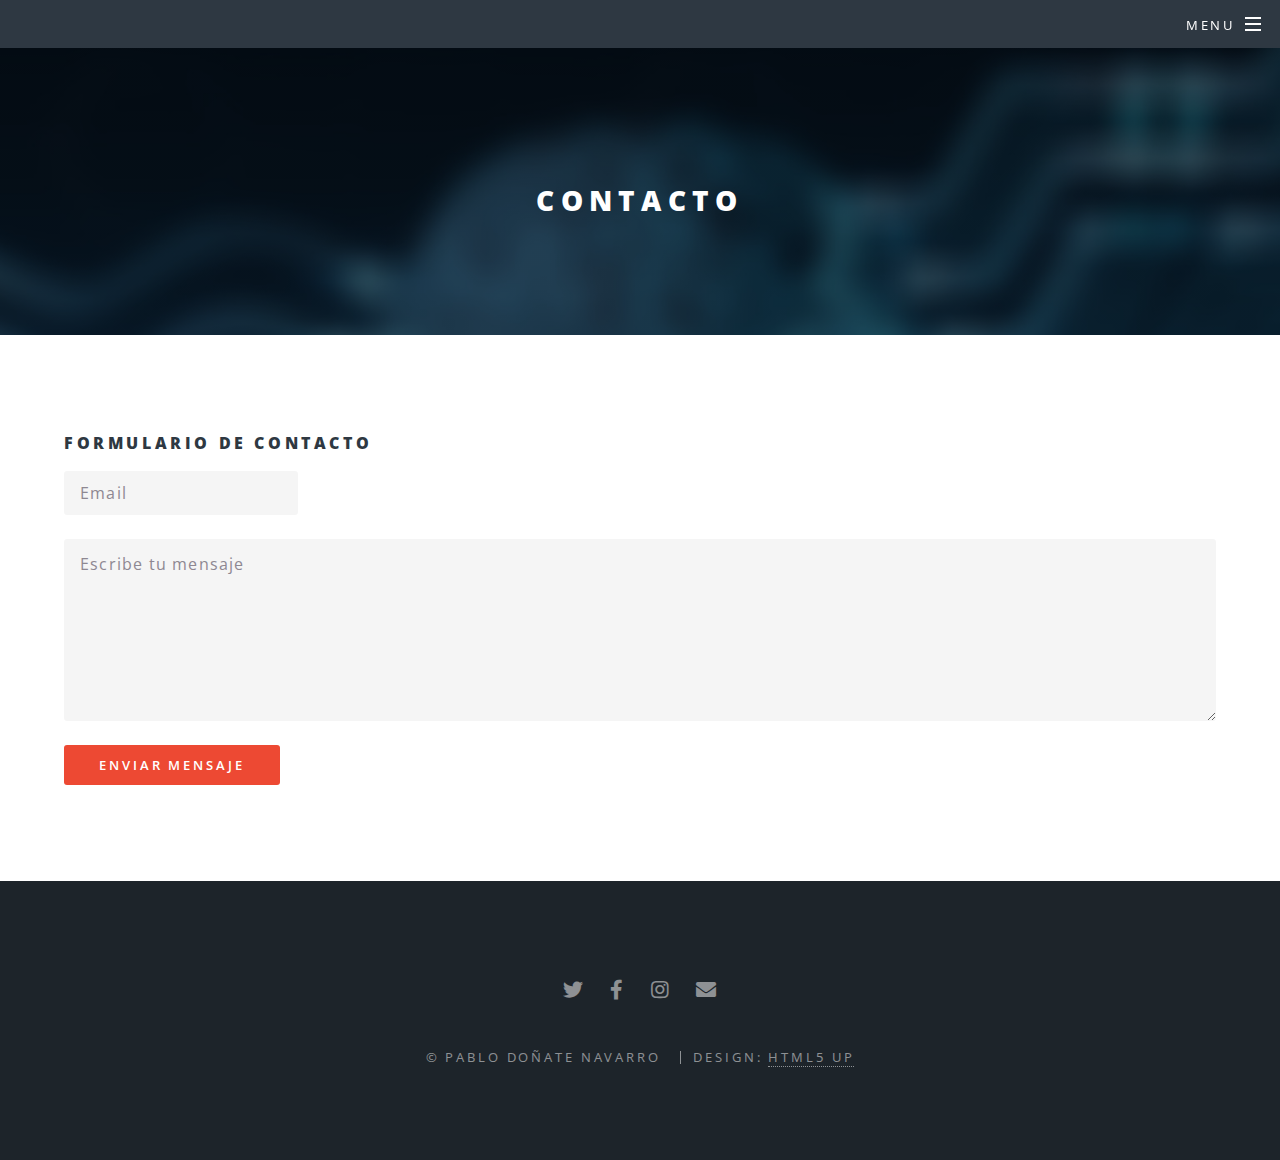
==== commit ef1a2430: "Updating..." ====
--- a/contact.html
+++ b/contact.html
@@ -49,22 +49,18 @@
 				<div class="inner">
 					<section>
 						<h4>Formulario de Contacto</h4>
-						<form method="post" action="enviar_correo.php">
+						<form action="https://formspree.io/f/xwkdnlgj" method="POST">
 							<div class="row gtr-uniform">
-								<div class="col-12">
-									<input type="text" name="nombre" id="nombre" placeholder="Nombre" required />
-								</div>
-								<div class="col-12">
+								<div class="col-24">
 									<input type="email" name="email" id="email" placeholder="Email" required />
 								</div>
 								<div class="col-12">
-									<textarea name="mensaje" id="mensaje" placeholder="Escribe tu mensaje" rows="6"
+									<textarea name="message" id="message" placeholder="Escribe tu mensaje" rows="6"
 										required></textarea>
 								</div>
 								<div class="col-12">
 									<ul class="actions">
 										<li><input type="submit" value="Enviar Mensaje" class="primary" /></li>
-										<li><input type="reset" value="Limpiar" /></li>
 									</ul>
 								</div>
 							</div>
